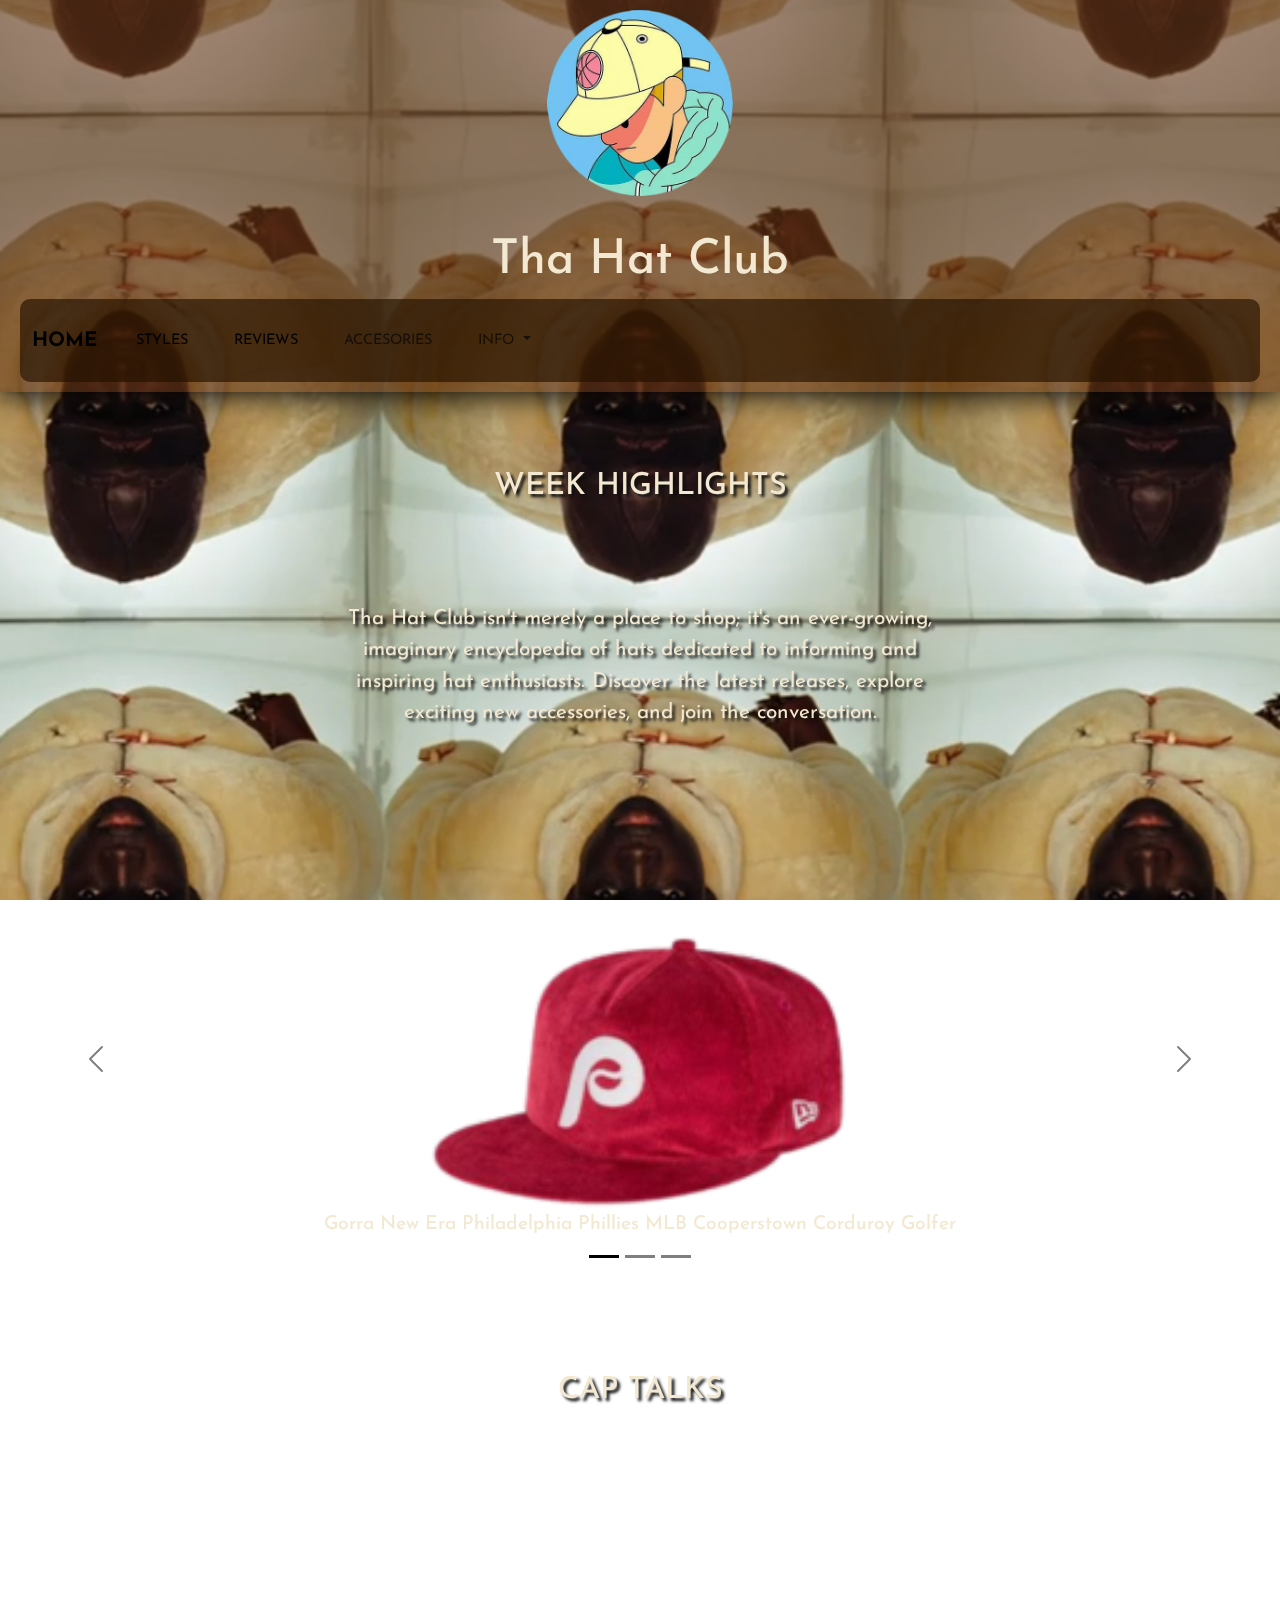
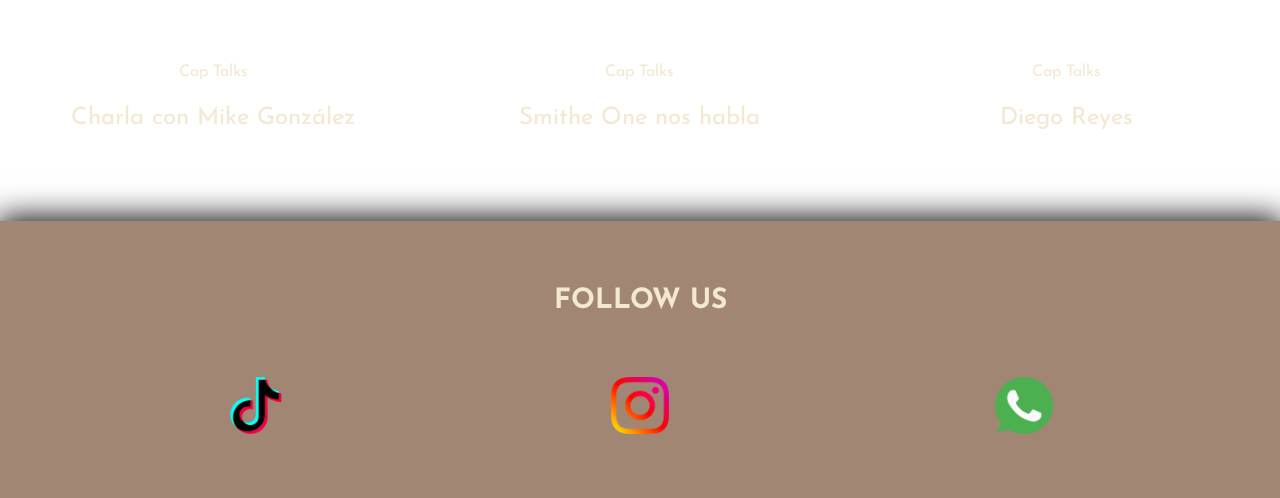
==== index.html @ b87c574d "img move" ====
<!DOCTYPE html>
<html lang="en">
<head>
    <meta charset="UTF-8">
    <meta name="viewport" content="width=device-width, initial-scale=1.0">
    <title>Tha hat club</title>
    <link rel="stylesheet" href="css/style.css">
    <link rel="icon" href="imagenes/2f1ce765-4bfa-4ab7-97d6-ae96f4b5c35e (1).png">
    <link rel="preconnect" href="https://fonts.googleapis.com">
    <link href="https://cdn.jsdelivr.net/npm/bootstrap@5.3.3/dist/css/bootstrap.min.css" rel="stylesheet" integrity="sha384-QWTKZyjpPEjISv5WaRU9OFeRpok6YctnYmDr5pNlyT2bRjXh0JMhjY6hW+ALEwIH" crossorigin="anonymous">
    <link rel="preconnect" href="https://fonts.googleapis.com">
    <link rel="preconnect" href="https://fonts.googleapis.com">
    <link rel="preconnect" href="https://fonts.gstatic.com" crossorigin>
    <link href="https://fonts.googleapis.com/css2?family=Josefin+Sans:ital,wght@0,100..700;1,100..700&family=Poppins:ital,wght@0,100;0,200;0,300;0,400;0,500;0,600;0,700;0,800;0,900;1,100;1,200;1,300;1,400;1,500;1,600;1,700;1,800;1,900&display=swap" rel="stylesheet">
    <style>
      .background-video {
            position: fixed;
            top: 0;
            left: 0;
            width: 100%;
            height: 100%;
            overflow: hidden;
            z-index: -1;
        }
        .background-video video {
            min-width: 100%;
            min-height: 100%;
            position: absolute;
            top: 50%;
            left: 50%;
            transform: translate(-50%, -50%);
            background-size: cover;
        }
    </style>
</head>
<body>
     <div class="background-video">
      <video autoplay loop muted>
          <source src="videos/video wall.mp4" type="video/mp4">
          <source src="videos/wall.webm" type="video/webm">
          <source src="videos/wall.ogv" type="video/ogv">
      </video>
    </div>
    <header class="index header">
        <div class="divhead">
            <a href="">
                <img class="logothc" src="imagenes/2f1ce765-4bfa-4ab7-97d6-ae96f4b5c35e (1).png" alt="tha hat club logo">
                </a>
        </div>
        <div class="divh1ind">
          <h1 class="h1index">Tha Hat Club</h1>
        </div>
        <div class="">
          <nav class="navbar navbar-expand-lg colnav">
            <div class="container-fluid">
              <a class="navbar-brand" href="index.html">Home</a>
              <button class="navbar-toggler" type="button" data-bs-toggle="collapse" data-bs-target="#navbarSupportedContent" aria-controls="navbarSupportedContent" aria-expanded="false" aria-label="Toggle navigation">
                <span class="navbar-toggler-icon"></span>
              </button>
              <div class="collapse navbar-collapse" id="navbarSupportedContent">
                <ul class="navbar-nav me-auto mb-2 mb-lg-0">
                  <li class="nav-item">
                    <a class="nav-link active" aria-current="page" href="pagina/iconicstyles.html">Styles</a>
                  </li>
                  <li class="nav-item">
                    <a class="nav-link active" aria-current="page" href="pagina/reviews.html">Reviews</a>
                  </li>
                  <li class="nav-item">
                    <a class="nav-link" href="pagina/accesories.html">accesories</a>
                  </li>
                  <li class="nav-item dropdown">
                    <a class="nav-link dropdown-toggle" href="#" role="button" data-bs-toggle="dropdown" aria-expanded="false">
                      info
                    </a>
                    <ul class="dropdown-menu">
                      <li><a class="dropdown-item" href="pagina/artgallery.html">Art Gallery</a></li>
                      <li><a class="dropdown-item" href="pagina/aboutus.html">About Us</a></li>
                      <li><hr class="dropdown-divider"></li>
                    </ul>
                  </li>
                </ul>
              </div>
            </div>
          </nav>
        </div>
    </header>
    <main class="mainindex">
        <section class="secindex">
            <h2 class="h2index">
                WEEK HIGHLIGHTS
            </h2>
            <p class="pindex1">
                Tha Hat Club isn't merely a place to shop; it's an ever-growing, imaginary encyclopedia of hats dedicated to informing and inspiring hat enthusiasts. Discover the latest releases, explore exciting new accessories, and join the conversation.
            </p>
        </section>
          <div id="carouselExampleDark" class="carousel carousel-dark slide">
            <div class="carousel-indicators">
              <button type="button" data-bs-target="#carouselExampleDark" data-bs-slide-to="0" class="active" aria-current="true" aria-label="Slide 1"></button>
              <button type="button" data-bs-target="#carouselExampleDark" data-bs-slide-to="1" aria-label="Slide 2"></button>
              <button type="button" data-bs-target="#carouselExampleDark" data-bs-slide-to="2" aria-label="Slide 3"></button>
            </div>
            <div class="carousel-inner">
              <div class="carousel-item active hatdiv" data-bs-interval="10000">
                <div class="carousel-caption d-none d-md-block">
                  <h5 class="h5hat">Gorra New Era Philadelphia Phillies MLB Cooperstown Corduroy Golfer</h5>
                  
                </div>
                <img class="hatindex" src="imagenes/1.png" class="d-block w-100" alt="Gorra New Era Philadelphia Phillies MLB Cooperstown Corduroy Golfer">
              </div>
              <div class="carousel-item hatdiv" data-bs-interval="2000">
                <div class="carousel-caption d-none d-md-block">
                  <h5 class="h5hat">New Era NY Yankees MLB Women's Teddy 9FORTY</h5>
                  
                </div>
                <img class="hatindex" src="imagenes/3.png" class="d-block w-100" alt="New Era NY Yankees MLB Women's Teddy 9FORTY">
              </div>
              <div class="carousel-item hatdiv">
                <div class="carousel-caption d-none d-md-block">
                  <h5 class="h5hat">New Era NY Yankees MLB Women's Teddy 9FORTY Pink</h5>
                  
                </div>
                <img class="hatindex" src="imagenes/2.png" class="d-block w-100" alt="New Era NY Yankees MLB Women's Teddy 9FORTY Pink">
              </div>
            </div>
            <div>
                <button class="carousel-control-prev" type="button" data-bs-target="#carouselExampleDark" data-bs-slide="prev">
                  <span class="carousel-control-prev-icon" aria-hidden="true"></span>
                  <span class="visually-hidden">Previous</span>
                </button>
                <button class="carousel-control-next" type="button" data-bs-target="#carouselExampleDark" data-bs-slide="next">
                  <span class="carousel-control-next-icon" aria-hidden="true"></span>
                  <span class="visually-hidden">Next</span>
                </button>
            </div>
          </div>
        <section class="secind2">
            <h4 class="h4ind">
                Cap Talks
            </h4>
            <div class="divtalk">
                <div class="ifin">
                  <div class="ifn1">
                    <iframe class="ifind" width="280" height="157,5" src="https://www.youtube.com/embed/mpDoCLTEzA8?si=pAaqIE6m1YWDpDOq" title="YouTube video player" frameborder="0" allow="accelerometer; autoplay; clipboard-write; encrypted-media; gyroscope; picture-in-picture; web-share" referrerpolicy="strict-origin-when-cross-origin" allowfullscreen></iframe>
                  </div>
                  <div class="divtalk1">
                      <p class="">Cap Talks</p> 
                      <p class="pindex2">Charla con Mike González</p>
                  </div>
                </div>
                <div class="ifin"> 
                  <div class="ifin1">
                    <iframe class="ifind" width="280" height="157,5" src="https://www.youtube.com/embed/HOJ1vy253EM?si=yUCuulqnDEcT2G0P" title="YouTube video player" frameborder="0" allow="accelerometer; autoplay; clipboard-write; encrypted-media; gyroscope; picture-in-picture; web-share" referrerpolicy="strict-origin-when-cross-origin" allowfullscreen></iframe>
                  </div>
                  <div class="divtalk1">
                      <p class="">Cap Talks</p>
                      <p class="pindex2">Smithe One nos habla</p>
                  </div>
                </div>
                <div class="ifin">
                  <div class="ifin1">
                    <iframe class="ifind" width="280" height="157,5" src="https://www.youtube.com/embed/PI5INvy_9S4?si=iv9OB2BaOyCV3T21" title="YouTube video player" frameborder="0" allow="accelerometer; autoplay; clipboard-write; encrypted-media; gyroscope; picture-in-picture; web-share" referrerpolicy="strict-origin-when-cross-origin" allowfullscreen></iframe>
                  </div>
                  <div class="divtalk1">
                      <p class="">Cap Talks</p>
                      <p class="pindex2">Diego Reyes</p>
                  </div>
                </div>
            </div>
        </section>
    </main>
    <footer class="indexfooter">
      <div>
        <h3 class="h3index">
            FOLLOW US
        </h3>
      </div>
      <div class="divfoot">
        <nav class="indexnav2">
         <a href="https://www.tiktok.com/@FELOOLAF"><img class="foota" src="../imagenes/tik-tok.png" alt="enlace tiktok"></a>
         <a href="https://www.instagram.com/FELOOLAF"><img class="foota" src="../imagenes/instagram.png" alt="enlace instagram"></a>
         <a href="https://wa.me/+541134951702"><img class="foota" src="../imagenes/whatsapp.png" alt="enlace whatsapp"></a>
        </nav>
      </div>
     </footer>
     <script src="https://cdn.jsdelivr.net/npm/bootstrap@5.3.3/dist/js/bootstrap.bundle.min.js" integrity="sha384-YvpcrYf0tY3lHB60NNkmXc5s9fDVZLESaAA55NDzOxhy9GkcIdslK1eN7N6jIeHz" crossorigin="anonymous"></script>
</body>
</html>
---- css/style.css ----
/* ----------------------------------INDEX----------------------------------------- */

*{
    margin: 0;
    padding: 0;
    box-sizing: border-box;
    font-family: "Josefin Sans", serif;
    color: rgb(243, 232, 209);;
}
body{
    background-color: white;
    font-size: 32px;
}
.logothc{
    width: 25%;
}
header{ 
    text-align: center;
    padding: 10px 20px;
    background-color: rgba(97, 50, 19, 0.589);
    display: flex;
    justify-content: center;
    flex-direction: column;
    width: 100%;
    box-shadow: 0px 0px 30px 3px rgb(0, 0, 0);
}
nav ul li{
    font-size: 1.8em;
    padding: 15px;
}
.colnav{
    background-color: rgba(37, 18, 0, 0.658);
    border-radius: 10px;
}
ul{
    display: flex;
    flex-direction: row;
    justify-content: center;
    font-size: 0.5em;
}
a{
    text-decoration: none;
    text-transform: uppercase;
    font-weight: bold;
}
.h1index{
    margin-top: 3%;
    font-size: 3em;
}
.mainindex{
    align-content: center;
    text-align: center;
}
.h2index{
    text-transform: uppercase;
    text-align: center;
    margin-top: 6%;
    font-size: 1.9em;
    justify-content: center;
    text-shadow: 3px 3px 3px rgb(15, 15, 15);
}
.pindex1{
    padding: 7%;
    font-size: 1.1em;
    text-shadow: 3px 3px 3px rgb(15, 15, 15);
    text-align: center;
}
.hatindex{
    width: 25%;
    max-width: 450px;
}
.h5hat{
    color: rgb(243, 232, 209);
    font-size: 1.2em;
}
.divtalk{
    display: grid;
    grid-template-columns: repeat(1, 1fr);
    justify-content: center;
    text-align: center;
}
.divtalk1{
    margin-bottom: 20%;
    margin-top: 5%;
}
.h4ind{
    text-transform: uppercase;
    text-align: center;
    margin-top: 12%;
    margin-bottom: 10%;
    font-size: 1.9em;
    justify-content: center;
    text-shadow: 3px 3px 3px rgb(15, 15, 15);
}
.pindex2{
    white-space: pre-wrap;
    text-align: center;
    font-size: 1.5em;
}
footer{
    background-color: rgba(97, 50, 19, 0.589);
    text-align: center;
    font-size: 1.9em;
    padding: 5%;
    box-shadow: 0px 0px 30px 3px rgb(0, 0, 0);
}
.h3index{
    margin-bottom: 5%;
    font-weight: bold;
}
.indexnav2{
    display: grid;
    grid-template-columns: repeat(3, 1fr);
    justify-content: center;
}
.foota{
    width: 15%;
    max-width: 75px;
    min-width: 50px;
}

/* ------------------------------------------REVIEWS---------------------------------------------------- */

.h2rev{
    text-transform: uppercase;
    text-align: center;
    margin-top: 6%;
    font-size: 1.9em;
    justify-content: center;
    text-shadow: 3px 3px 3px rgb(15, 15, 15);
}
.pinrev1{
    padding: 7%;
    font-size: 1.1em;
    text-shadow: 3px 3px 3px rgb(15, 15, 15);
    text-align: center;
}



/* HASTA ACA LLEGUE AYER ESTAS LIMPIANDDO EL CODIGO Y HACIENDO QUE TODO ESTE MAS PROLIJO UWU, VAS MUY BIEN O AL MENOS ESO CREES ASI QUE SEGUI ASI :) */



.secrev{
    display: flex;
    justify-content: center;
    align-content: center;
}
.div3rev{
    display: grid;
    grid-template-columns: repeat(1, 1fr);
    justify-items: center;
    gap: 50px;
    margin-bottom: 100px;
    width: 100%;
}
.divrev{
    text-align: center;
    width: 100%;  
}
.boxvid{
    text-align: center;
    border-radius: 40px;
    box-shadow: 0px 0px 30px 3px rgb(0, 0, 0);
    background-color: rgba(37, 18, 0, 0.658);
    margin: 15%;
    font-weight: bold;
}
.prev{
    color: rgb(243, 232, 209);
    padding: 15px;
}
.ifrev{
    width: 80%;
}



/* ------------------------------------------ACCESORIES------------------------------------------------- */



.h2acc{
    text-transform: uppercase;
    text-align: center;
    margin-top: 10%;
    font-size: 1.9em;
    justify-content: center;
    text-shadow: 3px 3px 3px rgb(15, 15, 15);
}
.pacc1{
    padding: 7%;
    font-size: 1.1em;
    text-shadow: 3px 3px 3px rgb(15, 15, 15);
    text-align: center;
}
.divacc1{
    display: grid;
    grid-template-columns: repeat(1, 1fr);
    justify-content: center;
    align-content: center;
}
.cardbody{
    text-align: center;
    background-image: linear-gradient(to top, #834a16a9, #420c0c00);
}
.accimg{
    height: auto;
    padding: 15%;
}
.pacc{
    font-size: 0.9em;
    text-transform: uppercase;
    font-weight: bold;
    color: #201109;
}
 .ctxt{
    padding: 20px;
    color: #4e2816;
}
.colbox{
    background-color: transparent;
    padding: 6%;
}

/* -----------------------------------------ART GALLERY------------------------------------------------- */

.h2art{
    text-transform: uppercase;
    text-align: center;
    margin-top: 10%;
    font-size: 1.9em;
    justify-content: center;
    text-shadow: 3px 3px 3px rgb(15, 15, 15);
}
.part{
    padding: 7%;
    font-size: 1.1em;
    text-shadow: 3px 3px 3px rgb(15, 15, 15);
    text-align: center;
}
.artcontainer{
    display: grid;
    grid-template-columns: repeat(1, 1fr);
    justify-content: center;
    justify-items: center;
    gap: 35px;
    margin: 15%;
}
.artimg{
    width: 75%;
    height: auto;
    box-shadow: 0px 0px 30px 3px rgb(0, 0, 0);
    border-radius: 10px;
    align-items: center;
    margin: auto;
}
.divart{
    display: flex;
    justify-content: center;
    justify-items: center;
    margin: auto;
    flex-direction: column;
    text-align: center;
}
.partgall{
    margin-top: 30px;
    text-transform: uppercase;
}

/* -----------------------------------------ABOUT US---------------------------------------------------- */

.h2ab{
    text-transform: uppercase;
    text-align: center;
    margin-top: 10%;
    font-size: 1.9em;
    justify-content: center;
    text-shadow: 3px 3px 3px rgb(15, 15, 15);
}
.pab{
    padding: 7%;
    font-size: 1.1em;
    text-shadow: 3px 3px 3px rgb(15, 15, 15);
    text-align: center;
}
.pab3{
    text-align: center;
    padding: 100px;
    font-size: 1.2em;
    text-transform: uppercase;
}
.divab4{
    display: flex;
    justify-content: center;
    align-content: center;
    text-align: center;
    padding: 8%;
    iframe{
        margin-bottom: 10%;
        box-shadow: 0px 0px 30px 3px rgb(0, 0, 0);
    }
}

/* -----------------------------------iconic styles---------------------------------- */

.mainic{
    display: flex;
    justify-content: center;
}
.pic1{
    padding: 7%;
    font-size: 1.1em;
    text-shadow: 3px 3px 3px rgb(15, 15, 15);
    text-align: center;
}
.secic2{
    display: grid;
    justify-content: center;
    align-content: center;
    grid-template-columns: repeat(1, 1fr);
    gap: 40px;
    margin: 5%;
}
.h2ic{
    text-transform: uppercase;
    text-align: center;
    margin-top: 10%;
    font-size: 1.9em;
    justify-content: center;
    text-shadow: 3px 3px 3px rgb(15, 15, 15);
}
.imgic{
    width: 25%;
    border-radius: 15px;
    padding: 5px;
    margin-top: 5%;
}
.divic{
    text-align: center;
}
.divic1{
    text-align: center;
    padding: 100px;
}
.hatic{
    text-align: center;
    background-color: rgba(37, 18, 0, 0.658);
    border-radius: 20px;
    box-shadow: 0px 0px 30px 3px rgb(0, 0, 0);
    color: rgb(243, 232, 209);
    p{
       margin-top: 3%;
       font-size: 1em;
       padding: 3%;
    }

}

/*-------------------------------------------------MEDIA QUERYS-----------------------------------------------------  */

@media (min-width: 930px){
    .div3rev{
        grid-template-columns: repeat(2, 1fr);
    }
    .ifrev{
        width: 80%;
    }
    .hatic{
        p{
           font-size: 1.2em;
        }
    }
    .divtalk{
        grid-template-columns: repeat(3, 1fr);
    }
    .logothc{
        width: 15%;
    }
}
@media (min-width: 800px){
    .secic2{
        grid-template-columns: repeat(2, 1fr);
        gap: 50px;
        padding: 5%;
    }
    .divacc1{
        grid-template-columns: repeat(4, 1fr);      
        gap: 100px;
        margin: 150px;
    }
    .h4ind{
        margin-top: 7%;
        margin-bottom: 5%;
    }
}
@media (min-width: 600px){
    .pinrev1{
        font-size: 1.3em;
        text-shadow: 3px 3px 3px rgb(15, 15, 15);
        margin-left: 20%;
        margin-right: 20%;
    }
    .pindex1{
        font-size: 1.3em;
        text-shadow: 3px 3px 3px rgb(15, 15, 15);
        margin-left: 20%;
        margin-right: 20%;
    }
    .pacc1{
        font-size: 1.3em;
        text-shadow: 3px 3px 3px rgb(15, 15, 15);
        margin-left: 20%;
        margin-right: 20%;
    }
    .part{
        font-size: 1.3em;
        text-shadow: 3px 3px 3px rgb(15, 15, 15);
        margin-left: 20%;
        margin-right: 20%;
    }
    .pab{
        font-size: 1.3em;
        text-shadow: 3px 3px 3px rgb(15, 15, 15);
        margin-left: 20%;
        margin-right: 20%;
    }
    .pic1{
        font-size: 1.3em;
        text-shadow: 3px 3px 3px rgb(15, 15, 15);
        margin-left: 20%;
        margin-right: 20%;
    }
    .hatindex{
        width: 45%;
    }
}
@media (min-width: 300px){
    .hatindex{
        width: 55%;
    }
}
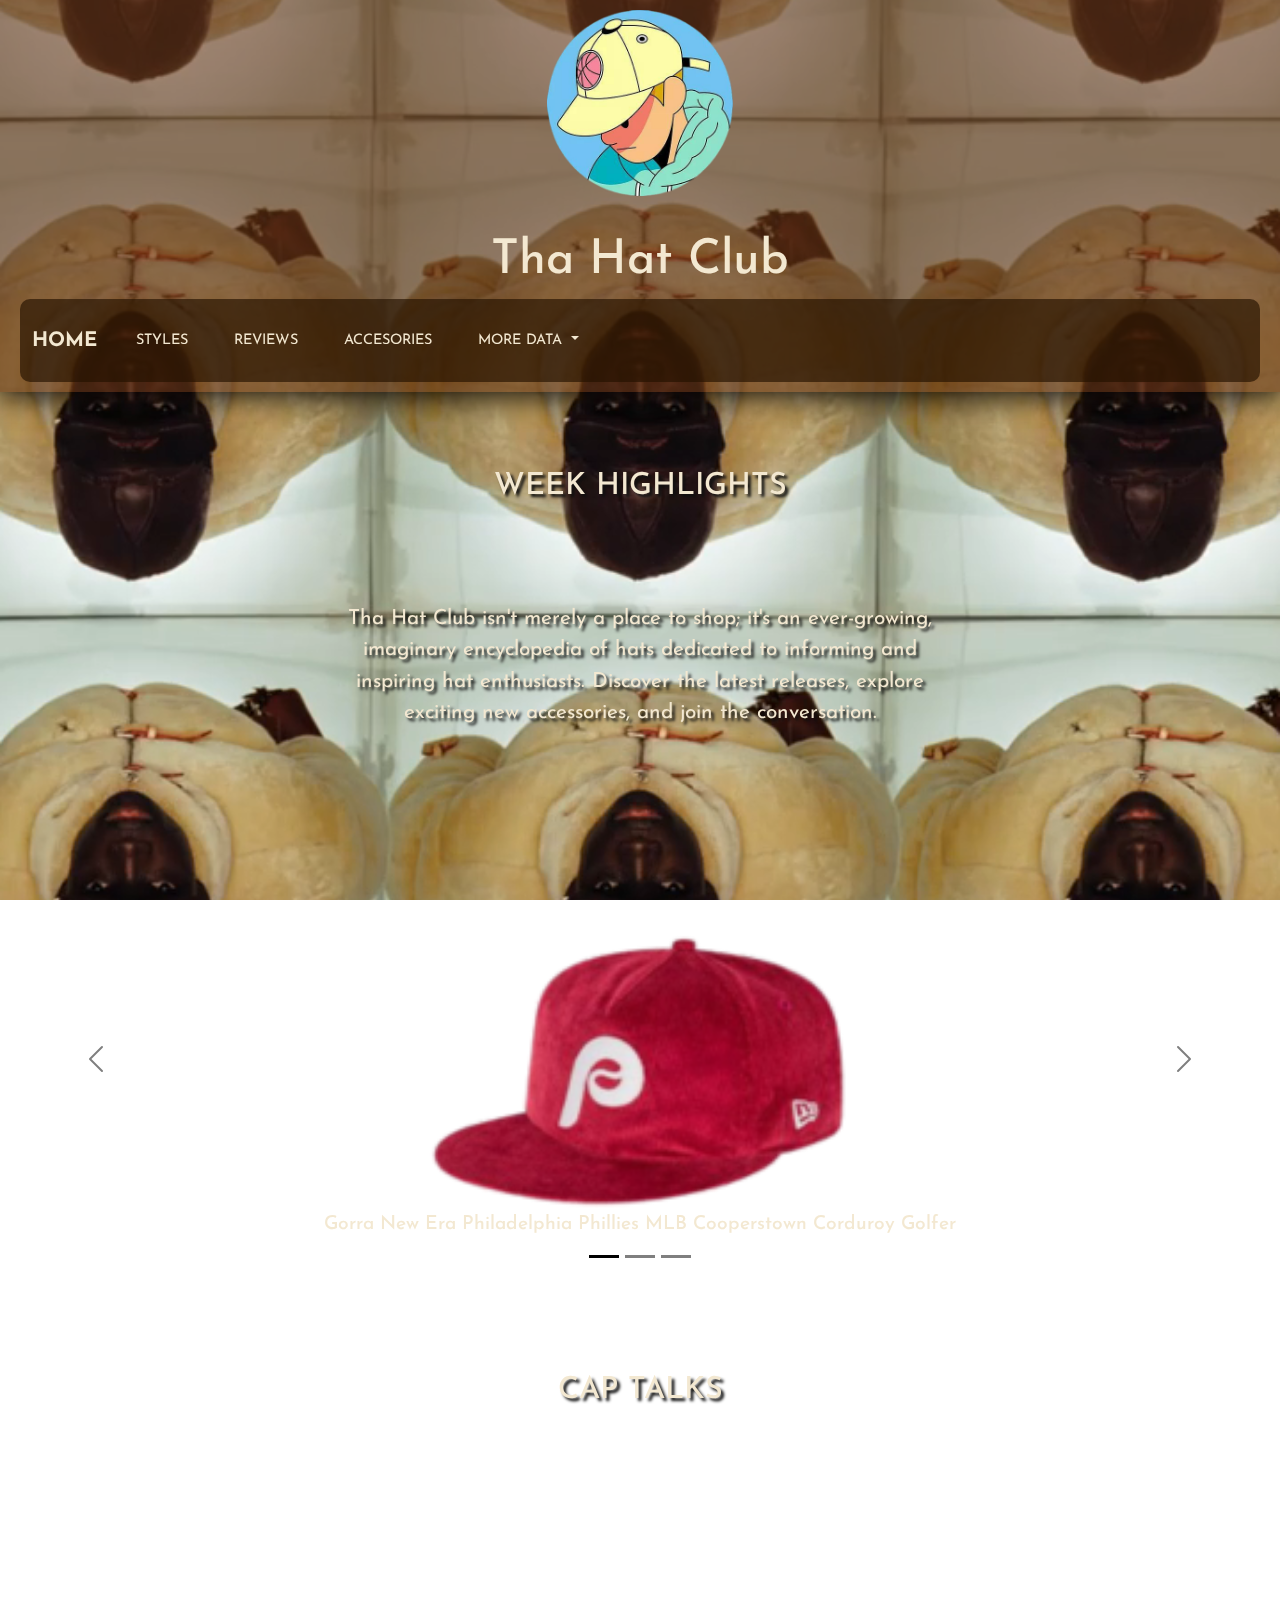
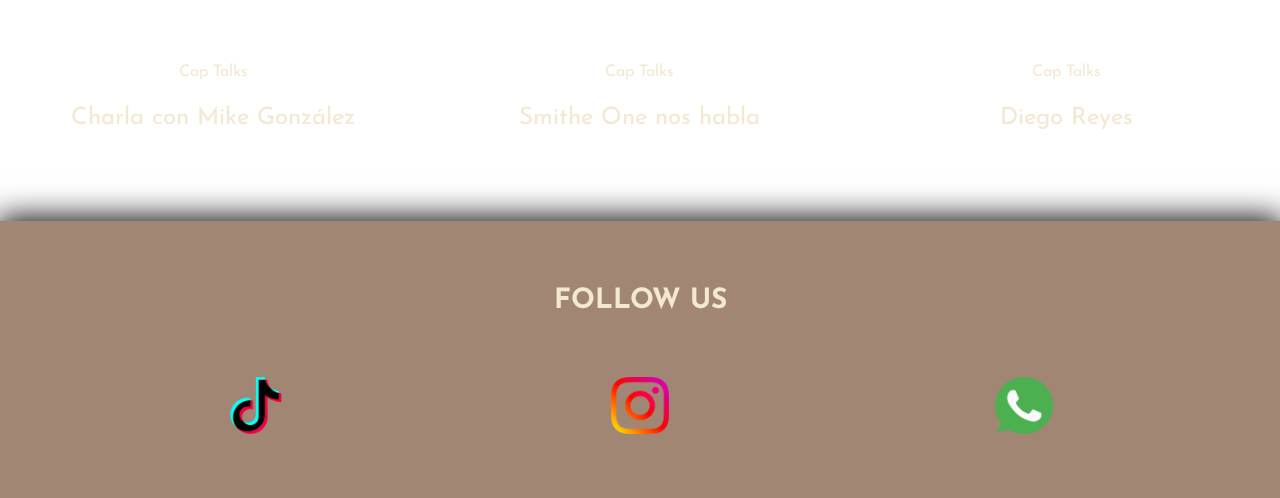
==== commit ea401015: "codigo limpio" ====
--- a/index.html
+++ b/index.html
@@ -52,29 +52,29 @@
         </div>
         <div class="">
           <nav class="navbar navbar-expand-lg colnav">
-            <div class="container-fluid">
-              <a class="navbar-brand" href="index.html">Home</a>
+            <div class="container-fluid colletr">
+              <a class="navbar-brand" style="color: rgb(243, 232, 209);" href="../index.html">Home</a>
               <button class="navbar-toggler" type="button" data-bs-toggle="collapse" data-bs-target="#navbarSupportedContent" aria-controls="navbarSupportedContent" aria-expanded="false" aria-label="Toggle navigation">
                 <span class="navbar-toggler-icon"></span>
               </button>
               <div class="collapse navbar-collapse" id="navbarSupportedContent">
                 <ul class="navbar-nav me-auto mb-2 mb-lg-0">
                   <li class="nav-item">
-                    <a class="nav-link active" aria-current="page" href="pagina/iconicstyles.html">Styles</a>
+                    <a class="nav-link active" style="color: rgb(243, 232, 209);" aria-current="page" href="pagina/iconicstyles.html">Styles</a>
                   </li>
                   <li class="nav-item">
-                    <a class="nav-link active" aria-current="page" href="pagina/reviews.html">Reviews</a>
+                    <a class="nav-link active" style="color: rgb(243, 232, 209);" aria-current="page" href="pagina/reviews.html">Reviews</a>
                   </li>
                   <li class="nav-item">
-                    <a class="nav-link" href="pagina/accesories.html">accesories</a>
+                    <a class="nav-link" style="color: rgb(243, 232, 209);" href="pagina/accesories.html">accesories</a>
                   </li>
                   <li class="nav-item dropdown">
-                    <a class="nav-link dropdown-toggle" href="#" role="button" data-bs-toggle="dropdown" aria-expanded="false">
-                      info
+                    <a class="nav-link dropdown-toggle" style="color: rgb(243, 232, 209);" href="#" role="button" data-bs-toggle="dropdown" aria-expanded="false">
+                      more data
                     </a>
-                    <ul class="dropdown-menu">
-                      <li><a class="dropdown-item" href="pagina/artgallery.html">Art Gallery</a></li>
-                      <li><a class="dropdown-item" href="pagina/aboutus.html">About Us</a></li>
+                    <ul class="dropdown-menu" style="background-color: rgba(194, 171, 68, 0.582);">
+                      <li><a class="dropdown-item" style="color: rgb(243, 232, 209);" href="pagina/artgallery.html">Art Gallery</a></li>
+                      <li><a class="dropdown-item" style="color: rgb(243, 232, 209);" href="pagina/aboutus.html">About Us</a></li>
                       <li><hr class="dropdown-divider"></li>
                     </ul>
                   </li>
@@ -176,9 +176,9 @@
       </div>
       <div class="divfoot">
         <nav class="indexnav2">
-         <a href="https://www.tiktok.com/@FELOOLAF"><img class="foota" src="../imagenes/tik-tok.png" alt="enlace tiktok"></a>
-         <a href="https://www.instagram.com/FELOOLAF"><img class="foota" src="../imagenes/instagram.png" alt="enlace instagram"></a>
-         <a href="https://wa.me/+541134951702"><img class="foota" src="../imagenes/whatsapp.png" alt="enlace whatsapp"></a>
+         <a href="https://www.tiktok.com/@FELOOLAF"><img class="foota" src="imagenes/tik-tok.png" alt="enlace tiktok"></a>
+         <a href="https://www.instagram.com/FELOOLAF"><img class="foota" src="imagenes/instagram.png" alt="enlace instagram"></a>
+         <a href="https://wa.me/+541134951702"><img class="foota" src="imagenes/whatsapp.png" alt="enlace whatsapp"></a>
         </nav>
       </div>
      </footer>
--- a/css/style.css
+++ b/css/style.css
@@ -119,6 +119,51 @@
     min-width: 50px;
 }
 
+/* -----------------------------------iconic styles---------------------------------- */
+
+.h2ic{
+    text-transform: uppercase;
+    text-align: center;
+    margin-top: 10%;
+    font-size: 1.9em;
+    justify-content: center;
+    text-shadow: 3px 3px 3px rgb(15, 15, 15);
+}
+.pic1{
+    padding: 7%;
+    font-size: 1.1em;
+    text-shadow: 3px 3px 3px rgb(15, 15, 15);
+    text-align: center;
+}
+.secic2{
+    display: grid;
+    justify-content: center;
+    align-content: center;
+    grid-template-columns: repeat(1, 1fr);
+    gap: 40px;
+    margin: 5%;
+}
+.imgic{
+    width: 25%;
+    border-radius: 15px;
+    padding: 5px;
+    margin-top: 5%;
+}
+.hatic{
+    text-align: center;
+    background-color: rgba(37, 18, 0, 0.658);
+    border-radius: 20px;
+    box-shadow: 0px 0px 30px 3px rgb(0, 0, 0);
+    color: rgb(243, 232, 209);
+    
+    p{
+       margin-top: 3%;
+       font-size: 1em;
+       padding: 3%;
+    }
+
+}
+
 /* ------------------------------------------REVIEWS---------------------------------------------------- */
 
 .h2rev{
@@ -135,12 +180,6 @@
     text-shadow: 3px 3px 3px rgb(15, 15, 15);
     text-align: center;
 }
-
-
-
-/* HASTA ACA LLEGUE AYER ESTAS LIMPIANDDO EL CODIGO Y HACIENDO QUE TODO ESTE MAS PROLIJO UWU, VAS MUY BIEN O AL MENOS ESO CREES ASI QUE SEGUI ASI :) */
-
-
 
 .secrev{
     display: flex;
@@ -175,11 +214,7 @@
     width: 80%;
 }
 
-
-
 /* ------------------------------------------ACCESORIES------------------------------------------------- */
-
-
 
 .h2acc{
     text-transform: uppercase;
@@ -204,6 +239,9 @@
 .cardbody{
     text-align: center;
     background-image: linear-gradient(to top, #834a16a9, #420c0c00);
+}
+.colbox{
+    padding: 6%;
 }
 .accimg{
     height: auto;
@@ -219,10 +257,6 @@
     padding: 20px;
     color: #4e2816;
 }
-.colbox{
-    background-color: transparent;
-    padding: 6%;
-}
 
 /* -----------------------------------------ART GALLERY------------------------------------------------- */
 
@@ -249,8 +283,7 @@
     margin: 15%;
 }
 .artimg{
-    width: 75%;
-    height: auto;
+    width: 75%; 
     box-shadow: 0px 0px 30px 3px rgb(0, 0, 0);
     border-radius: 10px;
     align-items: center;
@@ -265,7 +298,7 @@
     text-align: center;
 }
 .partgall{
-    margin-top: 30px;
+    margin-top: 4%;
     text-transform: uppercase;
 }
 
@@ -280,82 +313,31 @@
     text-shadow: 3px 3px 3px rgb(15, 15, 15);
 }
 .pab{
-    padding: 7%;
-    font-size: 1.1em;
-    text-shadow: 3px 3px 3px rgb(15, 15, 15);
-    text-align: center;
+    padding: 4%;
+    font-size: 1.1em;
+    text-shadow: 3px 3px 3px rgb(15, 15, 15);
+    text-align: center;
+    margin-left: 5%;
+    margin-right: 5%;
 }
 .pab3{
     text-align: center;
     padding: 100px;
     font-size: 1.2em;
     text-transform: uppercase;
+    margin-left: 5%;
+    margin-right: 5%;
 }
 .divab4{
     display: flex;
     justify-content: center;
     align-content: center;
     text-align: center;
-    padding: 8%;
+    padding: 5%;
     iframe{
         margin-bottom: 10%;
         box-shadow: 0px 0px 30px 3px rgb(0, 0, 0);
     }
-}
-
-/* -----------------------------------iconic styles---------------------------------- */
-
-.mainic{
-    display: flex;
-    justify-content: center;
-}
-.pic1{
-    padding: 7%;
-    font-size: 1.1em;
-    text-shadow: 3px 3px 3px rgb(15, 15, 15);
-    text-align: center;
-}
-.secic2{
-    display: grid;
-    justify-content: center;
-    align-content: center;
-    grid-template-columns: repeat(1, 1fr);
-    gap: 40px;
-    margin: 5%;
-}
-.h2ic{
-    text-transform: uppercase;
-    text-align: center;
-    margin-top: 10%;
-    font-size: 1.9em;
-    justify-content: center;
-    text-shadow: 3px 3px 3px rgb(15, 15, 15);
-}
-.imgic{
-    width: 25%;
-    border-radius: 15px;
-    padding: 5px;
-    margin-top: 5%;
-}
-.divic{
-    text-align: center;
-}
-.divic1{
-    text-align: center;
-    padding: 100px;
-}
-.hatic{
-    text-align: center;
-    background-color: rgba(37, 18, 0, 0.658);
-    border-radius: 20px;
-    box-shadow: 0px 0px 30px 3px rgb(0, 0, 0);
-    color: rgb(243, 232, 209);
-    p{
-       margin-top: 3%;
-       font-size: 1em;
-       padding: 3%;
-    }
-
 }
 
 /*-------------------------------------------------MEDIA QUERYS-----------------------------------------------------  */
@@ -378,8 +360,12 @@
     .logothc{
         width: 15%;
     }
+    .artcontainer{
+        grid-template-columns: repeat(2, 1fr);  
+    }
 }
 @media (min-width: 800px){
+    
     .secic2{
         grid-template-columns: repeat(2, 1fr);
         gap: 50px;
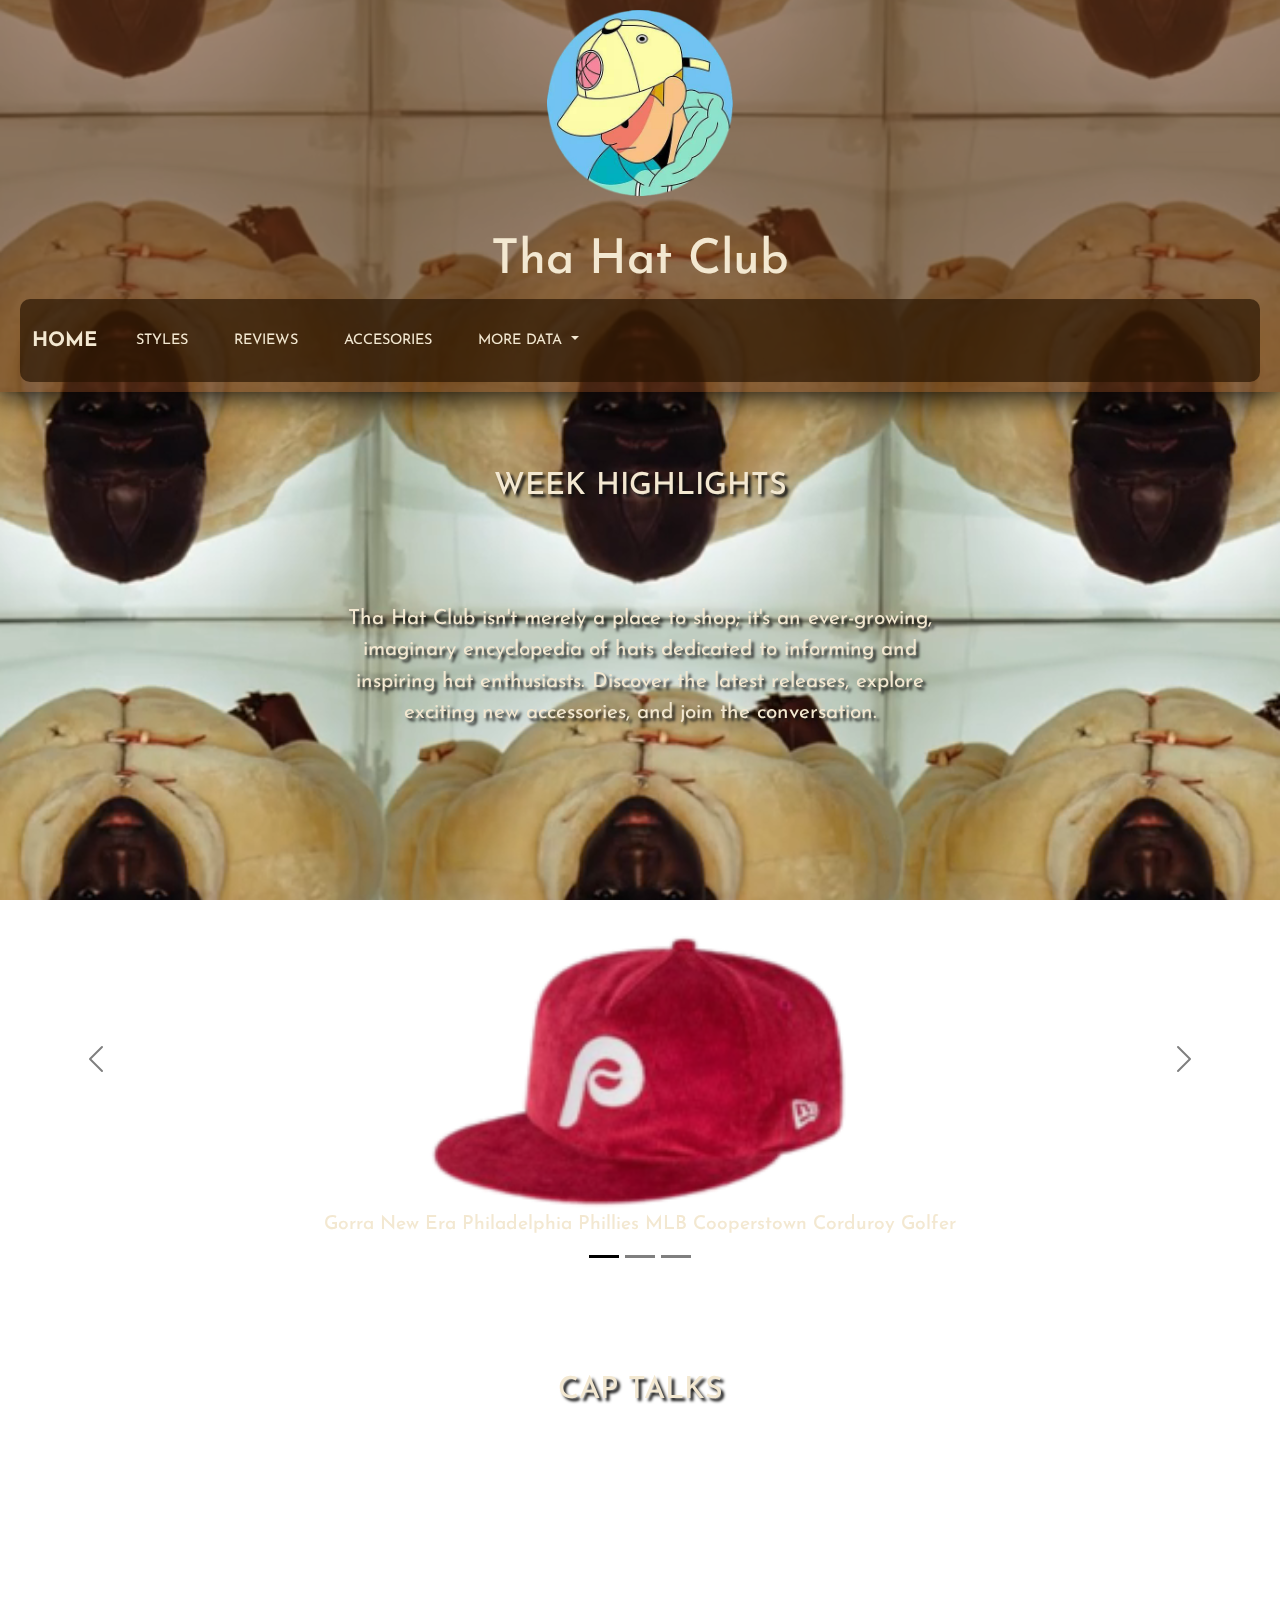
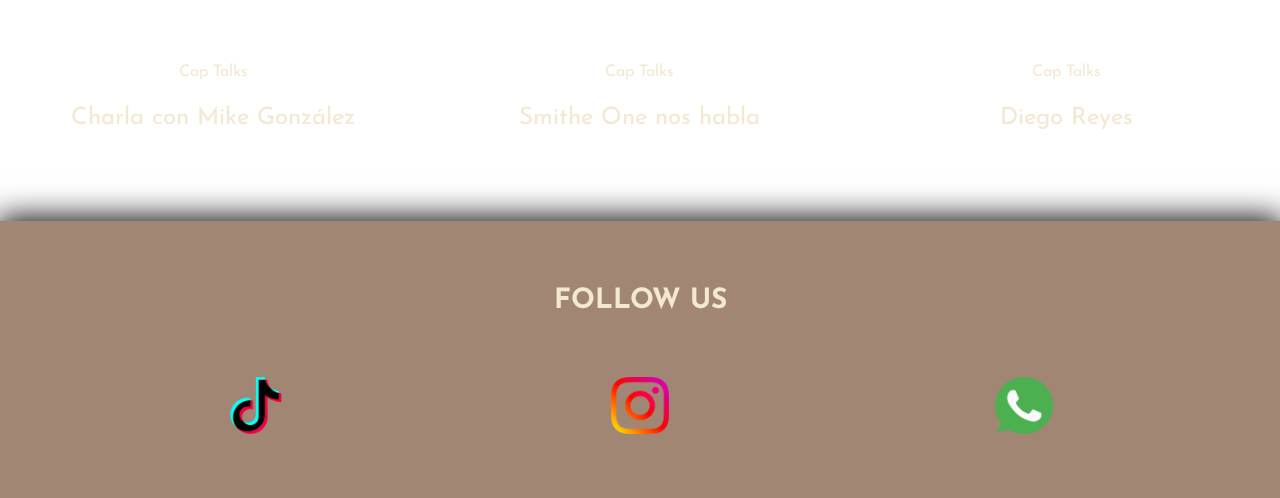
==== commit 3fd6a332: "clean code html css" ====
--- a/index.html
+++ b/index.html
@@ -41,18 +41,16 @@
           <source src="videos/wall.ogv" type="video/ogv">
       </video>
     </div>
-    <header class="index header">
-        <div class="divhead">
-            <a href="">
+    <header>
+        <div>
                 <img class="logothc" src="imagenes/2f1ce765-4bfa-4ab7-97d6-ae96f4b5c35e (1).png" alt="tha hat club logo">
-                </a>
         </div>
-        <div class="divh1ind">
+        <div>
           <h1 class="h1index">Tha Hat Club</h1>
         </div>
-        <div class="">
+        <div>
           <nav class="navbar navbar-expand-lg colnav">
-            <div class="container-fluid colletr">
+            <div class="container-fluid">
               <a class="navbar-brand" style="color: rgb(243, 232, 209);" href="../index.html">Home</a>
               <button class="navbar-toggler" type="button" data-bs-toggle="collapse" data-bs-target="#navbarSupportedContent" aria-controls="navbarSupportedContent" aria-expanded="false" aria-label="Toggle navigation">
                 <span class="navbar-toggler-icon"></span>
@@ -85,7 +83,7 @@
         </div>
     </header>
     <main class="mainindex">
-        <section class="secindex">
+        <section>
             <h2 class="h2index">
                 WEEK HIGHLIGHTS
             </h2>
@@ -133,32 +131,32 @@
                 </button>
             </div>
           </div>
-        <section class="secind2">
+        <section>
             <h4 class="h4ind">
                 Cap Talks
             </h4>
             <div class="divtalk">
-                <div class="ifin">
-                  <div class="ifn1">
-                    <iframe class="ifind" width="280" height="157,5" src="https://www.youtube.com/embed/mpDoCLTEzA8?si=pAaqIE6m1YWDpDOq" title="YouTube video player" frameborder="0" allow="accelerometer; autoplay; clipboard-write; encrypted-media; gyroscope; picture-in-picture; web-share" referrerpolicy="strict-origin-when-cross-origin" allowfullscreen></iframe>
+                <div>
+                  <div>
+                    <iframe width="280" height="157,5" src="https://www.youtube.com/embed/mpDoCLTEzA8?si=pAaqIE6m1YWDpDOq" title="YouTube video player" frameborder="0" allow="accelerometer; autoplay; clipboard-write; encrypted-media; gyroscope; picture-in-picture; web-share" referrerpolicy="strict-origin-when-cross-origin" allowfullscreen></iframe>
                   </div>
                   <div class="divtalk1">
                       <p class="">Cap Talks</p> 
                       <p class="pindex2">Charla con Mike González</p>
                   </div>
                 </div>
-                <div class="ifin"> 
-                  <div class="ifin1">
-                    <iframe class="ifind" width="280" height="157,5" src="https://www.youtube.com/embed/HOJ1vy253EM?si=yUCuulqnDEcT2G0P" title="YouTube video player" frameborder="0" allow="accelerometer; autoplay; clipboard-write; encrypted-media; gyroscope; picture-in-picture; web-share" referrerpolicy="strict-origin-when-cross-origin" allowfullscreen></iframe>
+                <div> 
+                  <div>
+                    <iframe width="280" height="157,5" src="https://www.youtube.com/embed/HOJ1vy253EM?si=yUCuulqnDEcT2G0P" title="YouTube video player" frameborder="0" allow="accelerometer; autoplay; clipboard-write; encrypted-media; gyroscope; picture-in-picture; web-share" referrerpolicy="strict-origin-when-cross-origin" allowfullscreen></iframe>
                   </div>
                   <div class="divtalk1">
                       <p class="">Cap Talks</p>
                       <p class="pindex2">Smithe One nos habla</p>
                   </div>
                 </div>
-                <div class="ifin">
-                  <div class="ifin1">
-                    <iframe class="ifind" width="280" height="157,5" src="https://www.youtube.com/embed/PI5INvy_9S4?si=iv9OB2BaOyCV3T21" title="YouTube video player" frameborder="0" allow="accelerometer; autoplay; clipboard-write; encrypted-media; gyroscope; picture-in-picture; web-share" referrerpolicy="strict-origin-when-cross-origin" allowfullscreen></iframe>
+                <div>
+                  <div>
+                    <iframe width="280" height="157,5" src="https://www.youtube.com/embed/PI5INvy_9S4?si=iv9OB2BaOyCV3T21" title="YouTube video player" frameborder="0" allow="accelerometer; autoplay; clipboard-write; encrypted-media; gyroscope; picture-in-picture; web-share" referrerpolicy="strict-origin-when-cross-origin" allowfullscreen></iframe>
                   </div>
                   <div class="divtalk1">
                       <p class="">Cap Talks</p>
@@ -168,13 +166,13 @@
             </div>
         </section>
     </main>
-    <footer class="indexfooter">
+    <footer>
       <div>
         <h3 class="h3index">
             FOLLOW US
         </h3>
       </div>
-      <div class="divfoot">
+      <div>
         <nav class="indexnav2">
          <a href="https://www.tiktok.com/@FELOOLAF"><img class="foota" src="imagenes/tik-tok.png" alt="enlace tiktok"></a>
          <a href="https://www.instagram.com/FELOOLAF"><img class="foota" src="imagenes/instagram.png" alt="enlace instagram"></a>
--- a/css/style.css
+++ b/css/style.css
@@ -155,7 +155,6 @@
     border-radius: 20px;
     box-shadow: 0px 0px 30px 3px rgb(0, 0, 0);
     color: rgb(243, 232, 209);
-    
     p{
        margin-top: 3%;
        font-size: 1em;
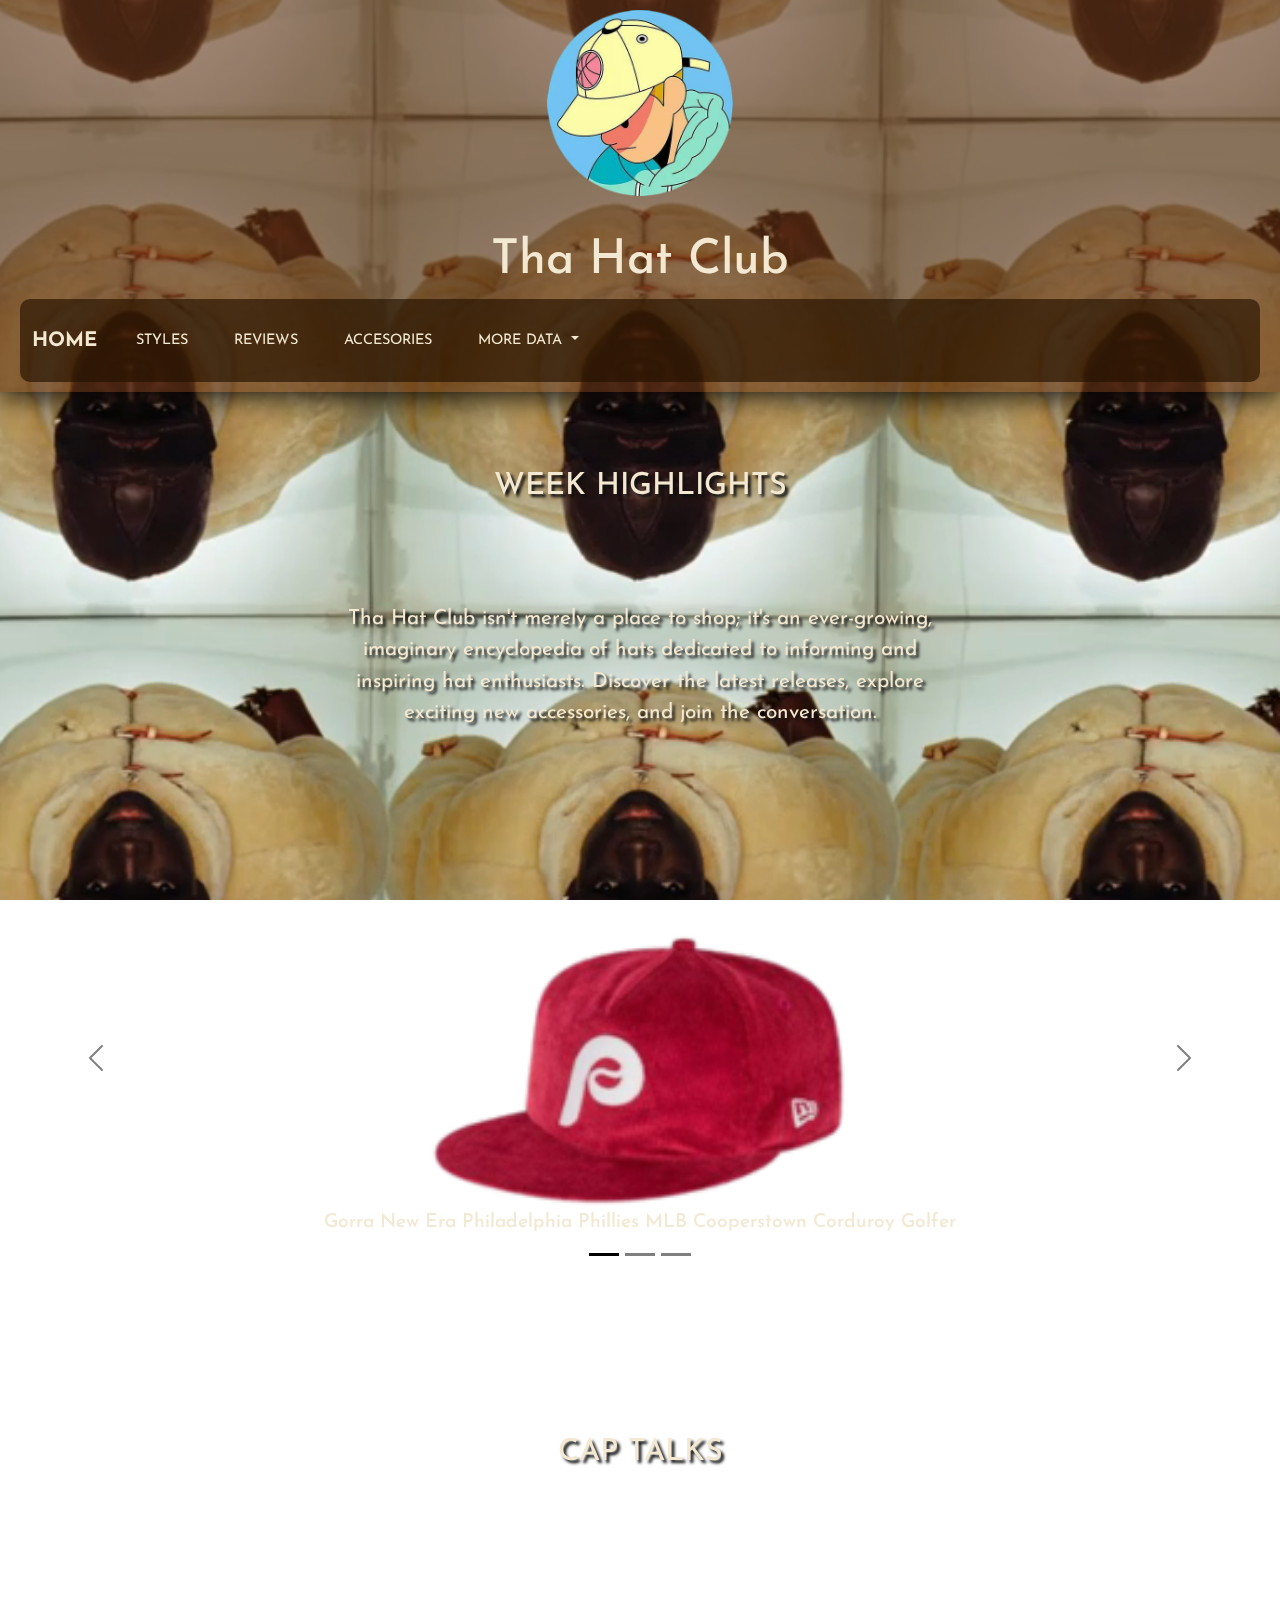
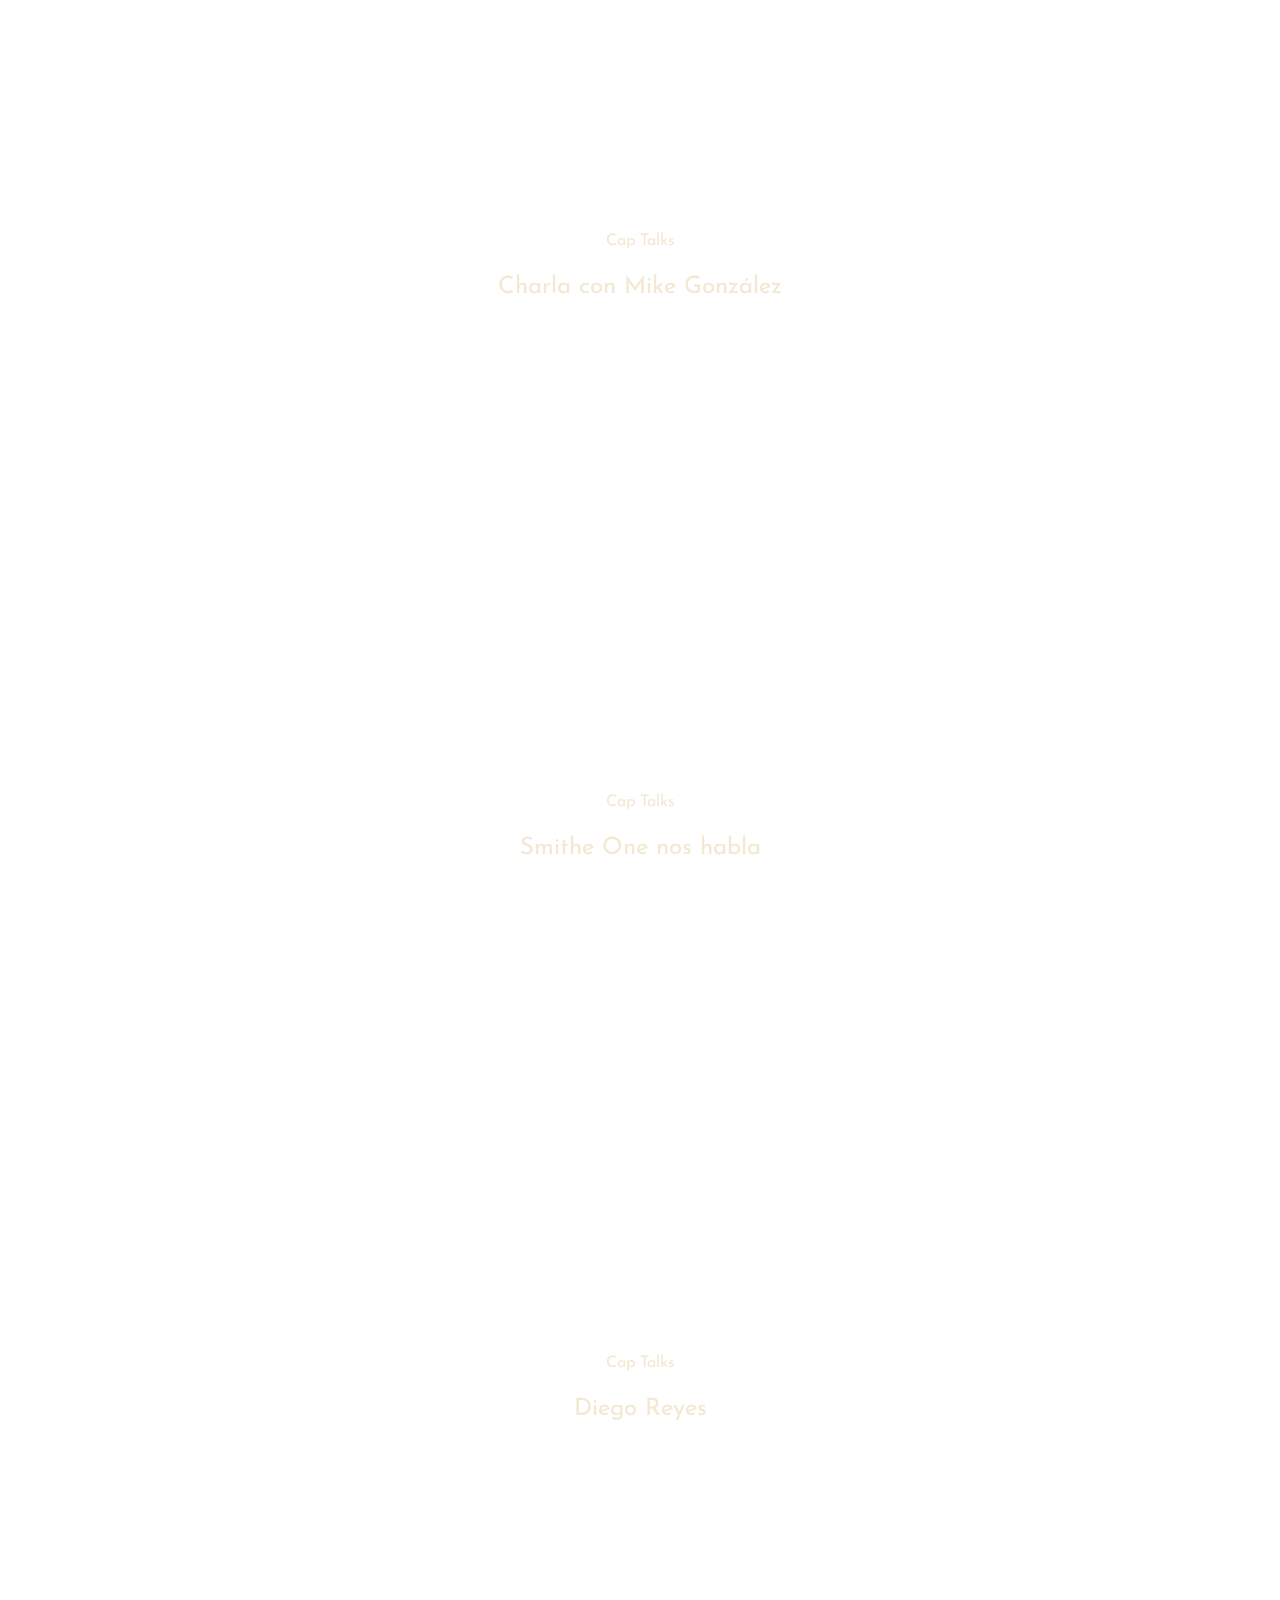
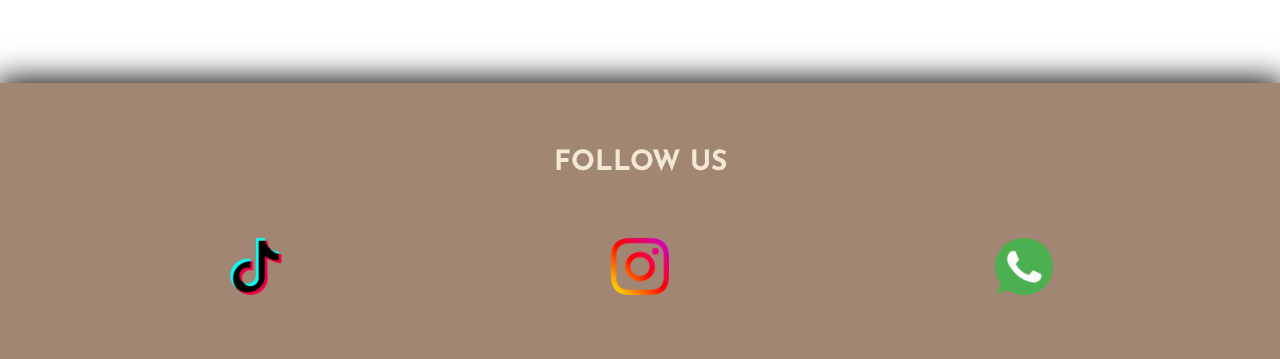
==== commit db089cdb: "sass version with animations" ====
--- a/index.html
+++ b/index.html
@@ -4,7 +4,7 @@
     <meta charset="UTF-8">
     <meta name="viewport" content="width=device-width, initial-scale=1.0">
     <title>Tha hat club</title>
-    <link rel="stylesheet" href="css/style.css">
+    <link rel="stylesheet" href="styles/style.css">
     <link rel="icon" href="imagenes/2f1ce765-4bfa-4ab7-97d6-ae96f4b5c35e (1).png">
     <link rel="preconnect" href="https://fonts.googleapis.com">
     <link href="https://cdn.jsdelivr.net/npm/bootstrap@5.3.3/dist/css/bootstrap.min.css" rel="stylesheet" integrity="sha384-QWTKZyjpPEjISv5WaRU9OFeRpok6YctnYmDr5pNlyT2bRjXh0JMhjY6hW+ALEwIH" crossorigin="anonymous">
@@ -12,6 +12,7 @@
     <link rel="preconnect" href="https://fonts.googleapis.com">
     <link rel="preconnect" href="https://fonts.gstatic.com" crossorigin>
     <link href="https://fonts.googleapis.com/css2?family=Josefin+Sans:ital,wght@0,100..700;1,100..700&family=Poppins:ital,wght@0,100;0,200;0,300;0,400;0,500;0,600;0,700;0,800;0,900;1,100;1,200;1,300;1,400;1,500;1,600;1,700;1,800;1,900&display=swap" rel="stylesheet">
+    <link rel="stylesheet" href="https://cdn.jsdelivr.net/npm/bootstrap-icons@1.11.3/font/bootstrap-icons.min.css">
     <style>
       .background-video {
             position: fixed;
@@ -46,7 +47,7 @@
                 <img class="logothc" src="imagenes/2f1ce765-4bfa-4ab7-97d6-ae96f4b5c35e (1).png" alt="tha hat club logo">
         </div>
         <div>
-          <h1 class="h1index">Tha Hat Club</h1>
+          <h1 class="h1page">Tha Hat Club</h1>
         </div>
         <div>
           <nav class="navbar navbar-expand-lg colnav">
@@ -84,10 +85,10 @@
     </header>
     <main class="mainindex">
         <section>
-            <h2 class="h2index">
+            <h2 class="h2tittle">
                 WEEK HIGHLIGHTS
             </h2>
-            <p class="pindex1">
+            <p class="pdesc">
                 Tha Hat Club isn't merely a place to shop; it's an ever-growing, imaginary encyclopedia of hats dedicated to informing and inspiring hat enthusiasts. Discover the latest releases, explore exciting new accessories, and join the conversation.
             </p>
         </section>
@@ -179,7 +180,57 @@
          <a href="https://wa.me/+541134951702"><img class="foota" src="imagenes/whatsapp.png" alt="enlace whatsapp"></a>
         </nav>
       </div>
-     </footer>
+     </footer> 
+
+
+<!--     <footer class="bg-dark text-light py-4">
+      <div class="container">
+        <div class="row">
+          <div class="col col-lg-4">
+            <h3>hola k hace</h3>
+            <p>Lorem ipsum dolor </p>
+            <p class="mb-0">celular123456</p>
+          </div>
+          <div class="col">
+            <h4>menu</h4>
+            <ul class="list-unstyled">
+              <li><a href="#" class="text-decoration-none text-light">link</a></li>
+              <li><a href="#" class="text-decoration-none text-light">link</a></li>
+              <li><a href="#" class="text-decoration-none text-light">link</a></li>
+              <li><a href="#" class="text-decoration-none text-light">link</a></li>
+            </ul>
+          </div>
+          <div class="col">
+            <h4>menu</h4>
+            <ul class="list-unstyled">
+              <li><a href="#" class="text-decoration-none text-light">link</a></li>
+              <li><a href="#" class="text-decoration-none text-light">link</a></li>
+              <li><a href="#" class="text-decoration-none text-light">link</a></li>
+              <li><a href="#" class="text-decoration-none text-light">link</a></li>
+            </ul>
+          </div>
+          <div class="col col-lg-3 text-lg-end">
+            <h4>redes
+            <div>
+              <a href=""class="text-decoration-none text-light"><i class="bi bi-whatsapp fs-2 me-3"></i></a>
+              <a href=""class="text-decoration-none text-light"><i class="bi bi-instagram fs-2 me-3"></i></a>
+              <a href=""class="text-decoration-none text-light"><i class="bi bi-tiktok fs-2"></i></a>
+            </div>
+            </h4>
+          </div>
+        </div>
+        <hr>
+        <div class="d-flex justify-content-between">
+          <p>derecho reser</p>
+          <div class="d-flex">
+            <a href="#" class="text-decoration-none text-light">terms of use</a>
+            <a href="#" class="text-decoration-none text-light">politycs</a>
+          </div>
+        </div>
+      </div>
+    </footer> -->
+
+
      <script src="https://cdn.jsdelivr.net/npm/bootstrap@5.3.3/dist/js/bootstrap.bundle.min.js" integrity="sha384-YvpcrYf0tY3lHB60NNkmXc5s9fDVZLESaAA55NDzOxhy9GkcIdslK1eN7N6jIeHz" crossorigin="anonymous"></script>
 </body>
 </html>
--- a/styles/style.css
+++ b/styles/style.css
@@ -0,0 +1,397 @@
+.h1page {
+  color: rgb(243, 232, 209);
+  margin-top: 3%;
+  font-size: 3em;
+}
+
+.h2tittle {
+  color: rgb(243, 232, 209);
+  text-transform: uppercase;
+  text-align: center;
+  margin-top: 6%;
+  font-size: 1.9em;
+  justify-content: center;
+  text-shadow: 3px 3px 3px rgb(15, 15, 15);
+}
+
+.pdesc {
+  color: rgb(243, 232, 209);
+  padding: 7%;
+  font-size: 1.1em;
+  text-shadow: 3px 3px 3px rgb(15, 15, 15);
+  text-align: center;
+}
+
+.logothc {
+  width: 25%;
+}
+
+header {
+  text-align: center;
+  padding: 10px 20px;
+  background-color: rgba(97, 50, 19, 0.589);
+  display: flex;
+  justify-content: center;
+  flex-direction: column;
+  width: 100%;
+  box-shadow: 0px 0px 30px 3px rgb(0, 0, 0);
+}
+
+nav ul li {
+  font-size: 1.8em;
+  padding: 15px;
+}
+
+.colnav {
+  background-color: rgba(37, 18, 0, 0.658);
+  border-radius: 10px;
+}
+
+ul {
+  display: flex;
+  flex-direction: row;
+  justify-content: center;
+  font-size: 0.5em;
+}
+
+a {
+  text-decoration: none;
+  text-transform: uppercase;
+  font-weight: bold;
+}
+
+.h1index {
+  margin-top: 3%;
+  font-size: 3em;
+}
+
+.mainindex {
+  align-content: center;
+  text-align: center;
+}
+
+.hatindex {
+  width: 25%;
+  max-width: 450px;
+}
+
+footer {
+  background-color: rgba(97, 50, 19, 0.589);
+  text-align: center;
+  font-size: 1.9em;
+  padding: 5%;
+  box-shadow: 0px 0px 30px 3px rgb(0, 0, 0);
+}
+
+.h3index {
+  color: rgb(243, 232, 209);
+  margin-bottom: 5%;
+  font-weight: bold;
+}
+
+.indexnav2 {
+  display: grid;
+  grid-template-columns: repeat(3, 1fr);
+  justify-content: center;
+}
+
+.foota {
+  width: 15%;
+  max-width: 75px;
+  min-width: 50px;
+}
+
+@media (min-width: 930px) {
+  .div3rev {
+    grid-template-columns: repeat(2, 1fr);
+  }
+  .ifrev {
+    width: 80%;
+  }
+  .hatic p {
+    font-size: 1.2em;
+  }
+  .divtalk {
+    grid-template-columns: repeat(3, 1fr);
+  }
+  .logothc {
+    width: 15%;
+  }
+  .artcontainer {
+    grid-template-columns: repeat(2, 1fr);
+  }
+}
+@media (min-width: 800px) {
+  .secic2 {
+    grid-template-columns: repeat(2, 1fr);
+    gap: 50px;
+    padding: 5%;
+  }
+  .divacc1 {
+    grid-template-columns: repeat(4, 1fr);
+    gap: 100px;
+    margin: 150px;
+  }
+  .h4ind {
+    margin-top: 7%;
+    margin-bottom: 5%;
+  }
+}
+@media (min-width: 600px) {
+  .pinrev1 {
+    font-size: 1.3em;
+    text-shadow: 3px 3px 3px rgb(15, 15, 15);
+    margin-left: 20%;
+    margin-right: 20%;
+  }
+  .pindex1 {
+    font-size: 1.3em;
+    text-shadow: 3px 3px 3px rgb(15, 15, 15);
+    margin-left: 20%;
+    margin-right: 20%;
+  }
+  .pdesc {
+    font-size: 1.3em;
+    text-shadow: 3px 3px 3px rgb(15, 15, 15);
+    margin-left: 20%;
+    margin-right: 20%;
+  }
+  .pic1 {
+    font-size: 1.3em;
+    text-shadow: 3px 3px 3px rgb(15, 15, 15);
+    margin-left: 20%;
+    margin-right: 20%;
+  }
+  .hatindex {
+    width: 45%;
+  }
+}
+@media (min-width: 300px) {
+  .hatindex {
+    width: 55%;
+  }
+}
+/* ----------------------------------GENERALS----------------------------------------- */
+* {
+  margin: 0;
+  padding: 0;
+  box-sizing: border-box;
+  font-family: "Josefin Sans", serif;
+  color: rgb(243, 232, 209);
+}
+
+body {
+  background-color: white;
+  font-size: 32px;
+}
+
+/* ----------------------------------INDEX----------------------------------------- */
+.mainindex {
+  align-content: center;
+  text-align: center;
+}
+
+.hatindex {
+  width: 35%;
+  max-width: 450px;
+}
+
+.h5hat {
+  color: rgb(243, 232, 209);
+  font-size: 1.2em;
+}
+
+.divtalk {
+  display: grid;
+  grid-template-columns: repeat(1, 1fr);
+  justify-content: center;
+  text-align: center;
+}
+
+.divtalk1 {
+  margin-bottom: 20%;
+  margin-top: 5%;
+}
+
+.h4ind {
+  text-transform: uppercase;
+  text-align: center;
+  margin-top: 12%;
+  margin-bottom: 10%;
+  font-size: 1.9em;
+  justify-content: center;
+  text-shadow: 3px 3px 3px rgb(15, 15, 15);
+}
+
+.pindex2 {
+  white-space: pre-wrap;
+  text-align: center;
+  font-size: 1.5em;
+}
+
+/* -----------------------------------iconic styles---------------------------------- */
+.secic2 {
+  display: grid;
+  justify-content: center;
+  align-content: center;
+  grid-template-columns: repeat(1, 1fr);
+  gap: 40px;
+  margin: 5%;
+}
+
+.imgic {
+  width: 25%;
+  border-radius: 15px;
+  padding: 5px;
+  margin-top: 5%;
+}
+
+.hatic {
+  text-align: center;
+  background-color: rgba(37, 18, 0, 0.658);
+  border-radius: 20px;
+  box-shadow: 0px 0px 30px 3px rgb(0, 0, 0);
+  color: rgb(243, 232, 209);
+}
+.hatic p {
+  margin-top: 3%;
+  font-size: 1em;
+  padding: 3%;
+}
+
+.hatic:hover {
+  transform: scale(1.06);
+}
+
+/* ------------------------------------------REVIEWS---------------------------------------------------- */
+.secrev {
+  display: flex;
+  justify-content: center;
+  align-content: center;
+}
+
+.div3rev {
+  display: grid;
+  grid-template-columns: repeat(1, 1fr);
+  justify-items: center;
+  gap: 50px;
+  margin-bottom: 100px;
+  width: 100%;
+}
+
+.divrev {
+  text-align: center;
+  width: 100%;
+}
+
+.boxvid {
+  text-align: center;
+  border-radius: 40px;
+  box-shadow: 0px 0px 30px 3px rgb(0, 0, 0);
+  background-color: rgba(37, 18, 0, 0.658);
+  margin: 15%;
+  font-weight: bold;
+}
+
+.prev {
+  color: rgb(243, 232, 209);
+  padding: 15px;
+}
+
+.ifrev {
+  width: 80%;
+}
+
+/* ------------------------------------------ACCESORIES------------------------------------------------- */
+.divacc1 {
+  display: grid;
+  grid-template-columns: repeat(1, 1fr);
+  justify-content: center;
+  align-content: center;
+}
+
+.cardbody {
+  text-align: center;
+  background-image: linear-gradient(to top, rgba(131, 74, 22, 0.662745098), rgba(66, 12, 12, 0));
+}
+
+.colbox:hover {
+  transform: scale(1.05);
+}
+
+.colbox {
+  padding: 6%;
+}
+
+.accimg {
+  height: auto;
+  padding: 15%;
+}
+
+.pacc {
+  font-size: 0.9em;
+  text-transform: uppercase;
+  font-weight: bold;
+  color: #201109;
+}
+
+.ctxt {
+  padding: 20px;
+  color: #4e2816;
+}
+
+/* -----------------------------------------ART GALLERY------------------------------------------------- */
+.artcontainer {
+  display: grid;
+  grid-template-columns: repeat(1, 1fr);
+  justify-content: center;
+  justify-items: center;
+  gap: 35px;
+  margin: 15%;
+}
+
+.artimg {
+  width: 75%;
+  box-shadow: 0px 0px 30px 3px rgb(0, 0, 0);
+  border-radius: 10px;
+  align-items: center;
+  margin: auto;
+}
+
+.divart {
+  display: flex;
+  justify-content: center;
+  justify-items: center;
+  margin: auto;
+  flex-direction: column;
+  text-align: center;
+}
+
+.partgall {
+  margin-top: 4%;
+  text-transform: uppercase;
+}
+
+/* -----------------------------------------ABOUT US---------------------------------------------------- */
+.pab3 {
+  text-align: center;
+  padding: 100px;
+  font-size: 1.2em;
+  text-transform: uppercase;
+  margin-left: 5%;
+  margin-right: 5%;
+}
+
+.divab4 {
+  display: flex;
+  justify-content: center;
+  align-content: center;
+  text-align: center;
+  padding: 5%;
+}
+.divab4 iframe {
+  margin-bottom: 10%;
+  box-shadow: 0px 0px 30px 3px rgb(0, 0, 0);
+}
+
+/*# sourceMappingURL=style.css.map */
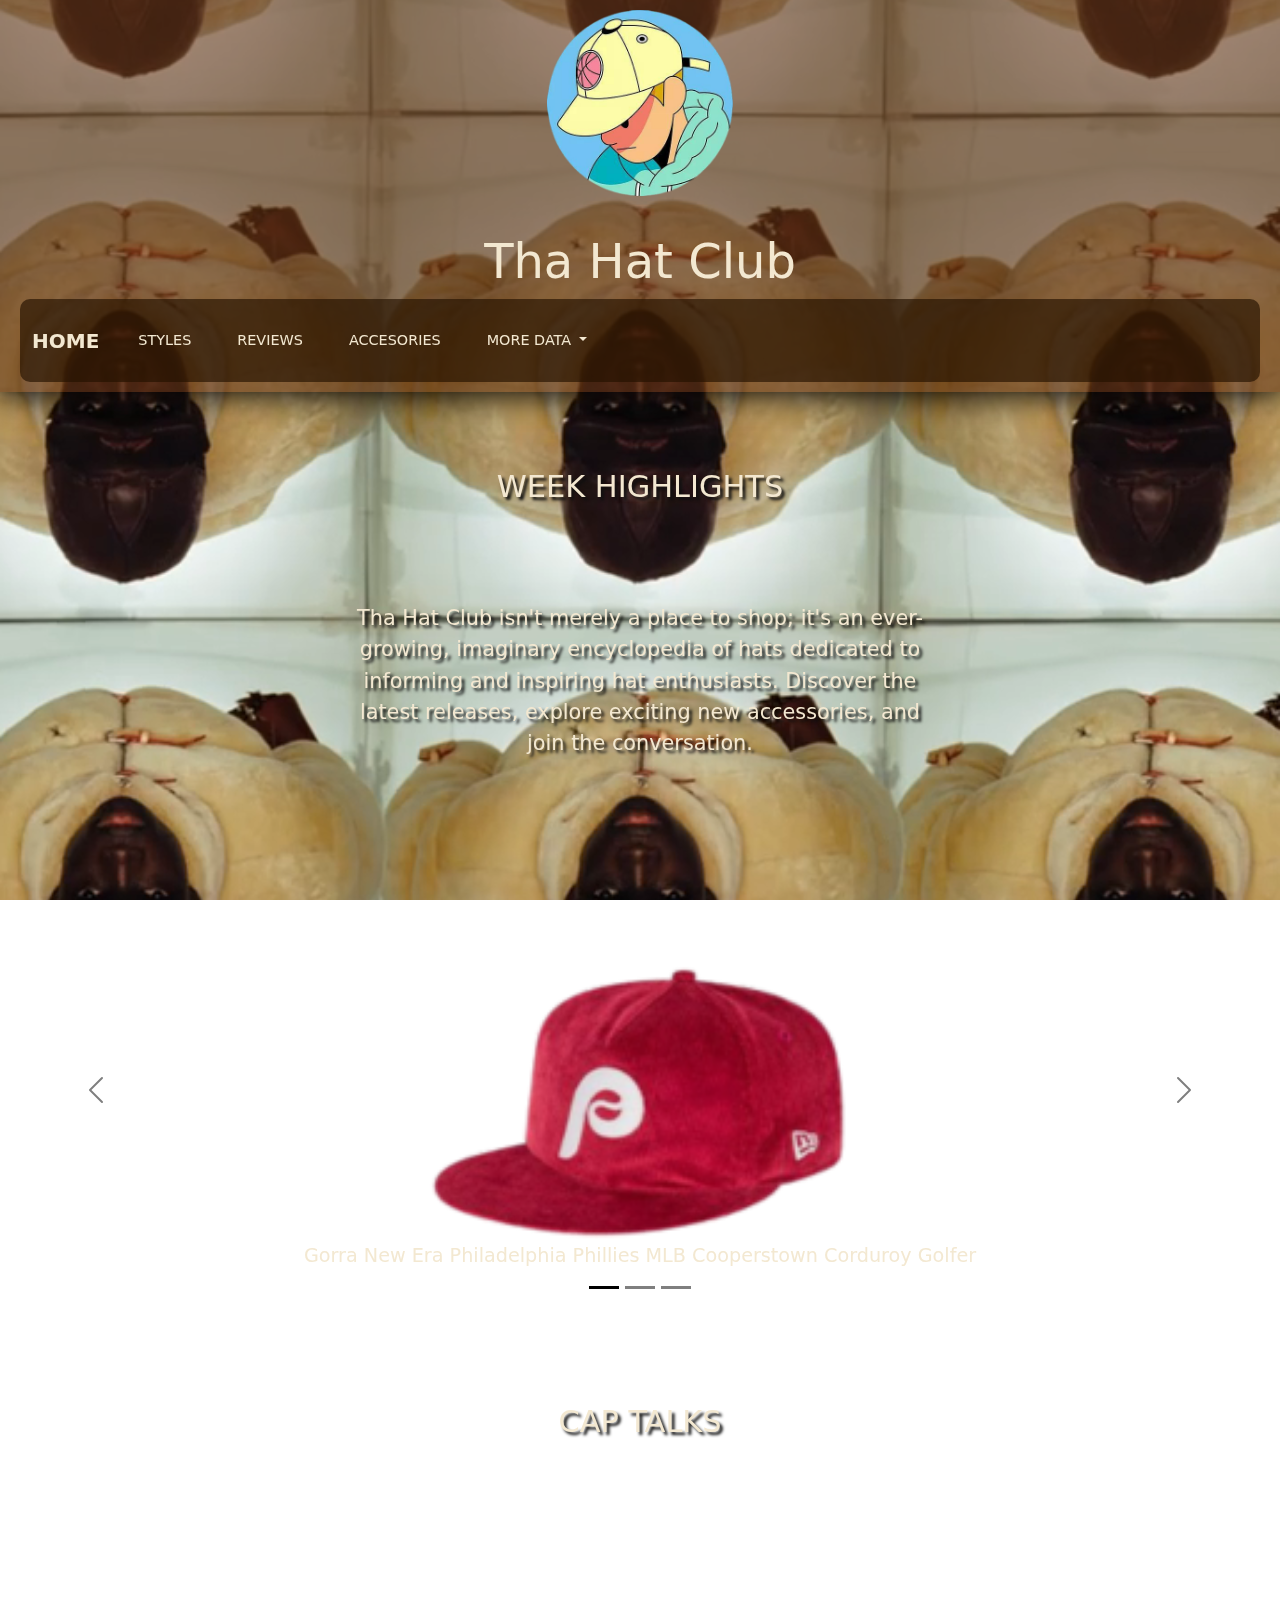
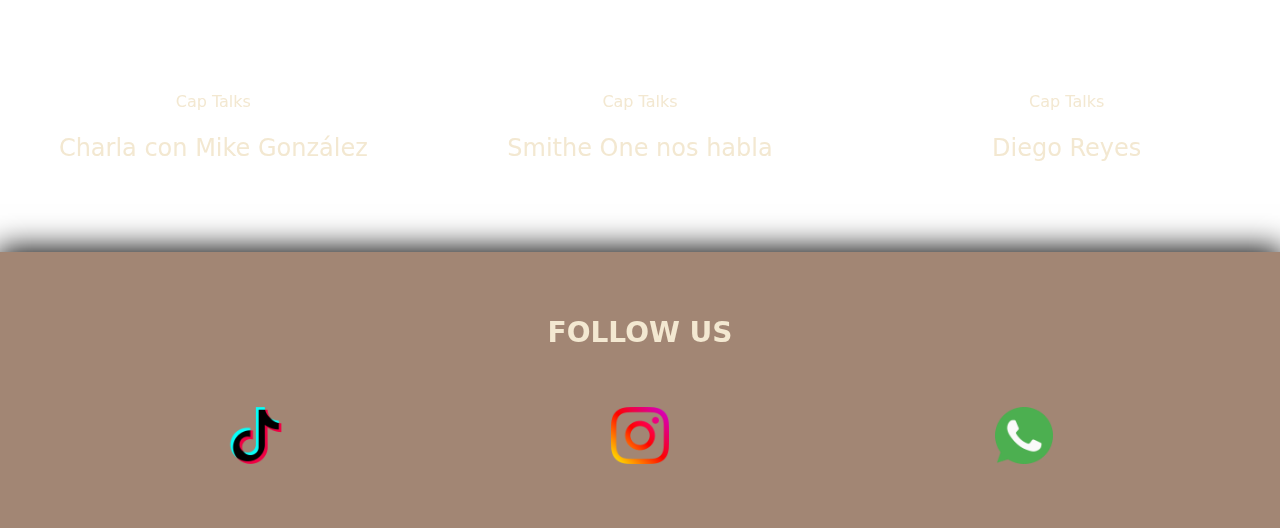
==== commit 34f92f27: "sass v.1.0" ====
--- a/index.html
+++ b/index.html
@@ -44,7 +44,7 @@
     </div>
     <header>
         <div>
-                <img class="logothc" src="imagenes/2f1ce765-4bfa-4ab7-97d6-ae96f4b5c35e (1).png" alt="tha hat club logo">
+          <img class="logothc" src="imagenes/2f1ce765-4bfa-4ab7-97d6-ae96f4b5c35e (1).png" alt="tha hat club logo">
         </div>
         <div>
           <h1 class="h1page">Tha Hat Club</h1>
@@ -102,21 +102,18 @@
               <div class="carousel-item active hatdiv" data-bs-interval="10000">
                 <div class="carousel-caption d-none d-md-block">
                   <h5 class="h5hat">Gorra New Era Philadelphia Phillies MLB Cooperstown Corduroy Golfer</h5>
-                  
                 </div>
                 <img class="hatindex" src="imagenes/1.png" class="d-block w-100" alt="Gorra New Era Philadelphia Phillies MLB Cooperstown Corduroy Golfer">
               </div>
               <div class="carousel-item hatdiv" data-bs-interval="2000">
                 <div class="carousel-caption d-none d-md-block">
                   <h5 class="h5hat">New Era NY Yankees MLB Women's Teddy 9FORTY</h5>
-                  
                 </div>
                 <img class="hatindex" src="imagenes/3.png" class="d-block w-100" alt="New Era NY Yankees MLB Women's Teddy 9FORTY">
               </div>
               <div class="carousel-item hatdiv">
                 <div class="carousel-caption d-none d-md-block">
-                  <h5 class="h5hat">New Era NY Yankees MLB Women's Teddy 9FORTY Pink</h5>
-                  
+                  <h5 class="h5hat">New Era NY Yankees MLB Women's Teddy 9FORTY Pink</h5>                  
                 </div>
                 <img class="hatindex" src="imagenes/2.png" class="d-block w-100" alt="New Era NY Yankees MLB Women's Teddy 9FORTY Pink">
               </div>
@@ -181,56 +178,6 @@
         </nav>
       </div>
      </footer> 
-
-
-<!--     <footer class="bg-dark text-light py-4">
-      <div class="container">
-        <div class="row">
-          <div class="col col-lg-4">
-            <h3>hola k hace</h3>
-            <p>Lorem ipsum dolor </p>
-            <p class="mb-0">celular123456</p>
-          </div>
-          <div class="col">
-            <h4>menu</h4>
-            <ul class="list-unstyled">
-              <li><a href="#" class="text-decoration-none text-light">link</a></li>
-              <li><a href="#" class="text-decoration-none text-light">link</a></li>
-              <li><a href="#" class="text-decoration-none text-light">link</a></li>
-              <li><a href="#" class="text-decoration-none text-light">link</a></li>
-            </ul>
-          </div>
-          <div class="col">
-            <h4>menu</h4>
-            <ul class="list-unstyled">
-              <li><a href="#" class="text-decoration-none text-light">link</a></li>
-              <li><a href="#" class="text-decoration-none text-light">link</a></li>
-              <li><a href="#" class="text-decoration-none text-light">link</a></li>
-              <li><a href="#" class="text-decoration-none text-light">link</a></li>
-            </ul>
-          </div>
-          <div class="col col-lg-3 text-lg-end">
-            <h4>redes
-            <div>
-              <a href=""class="text-decoration-none text-light"><i class="bi bi-whatsapp fs-2 me-3"></i></a>
-              <a href=""class="text-decoration-none text-light"><i class="bi bi-instagram fs-2 me-3"></i></a>
-              <a href=""class="text-decoration-none text-light"><i class="bi bi-tiktok fs-2"></i></a>
-            </div>
-            </h4>
-          </div>
-        </div>
-        <hr>
-        <div class="d-flex justify-content-between">
-          <p>derecho reser</p>
-          <div class="d-flex">
-            <a href="#" class="text-decoration-none text-light">terms of use</a>
-            <a href="#" class="text-decoration-none text-light">politycs</a>
-          </div>
-        </div>
-      </div>
-    </footer> -->
-
-
      <script src="https://cdn.jsdelivr.net/npm/bootstrap@5.3.3/dist/js/bootstrap.bundle.min.js" integrity="sha384-YvpcrYf0tY3lHB60NNkmXc5s9fDVZLESaAA55NDzOxhy9GkcIdslK1eN7N6jIeHz" crossorigin="anonymous"></script>
 </body>
 </html>
--- a/styles/style.css
+++ b/styles/style.css
@@ -101,6 +101,222 @@
   min-width: 50px;
 }
 
+/* ----------------------------------INDEX----------------------------------------- */
+.mainindex {
+  align-content: center;
+  text-align: center;
+}
+
+.hatindex {
+  width: 35%;
+  max-width: 450px;
+}
+
+.h5hat {
+  color: rgb(243, 232, 209);
+  font-size: 1.2em;
+}
+
+.divtalk {
+  display: grid;
+  grid-template-columns: repeat(1, 1fr);
+  justify-content: center;
+  text-align: center;
+}
+
+.divtalk1 {
+  margin-bottom: 20%;
+  margin-top: 5%;
+  color: rgb(243, 232, 209);
+}
+
+.h4ind {
+  color: rgb(243, 232, 209);
+  text-transform: uppercase;
+  text-align: center;
+  margin-top: 12%;
+  margin-bottom: 10%;
+  font-size: 1.9em;
+  justify-content: center;
+  text-shadow: 3px 3px 3px rgb(15, 15, 15);
+}
+
+.pindex2 {
+  white-space: pre-wrap;
+  text-align: center;
+  font-size: 1.5em;
+}
+
+/* -----------------------------------iconic styles---------------------------------- */
+.secic2 {
+  display: grid;
+  justify-content: center;
+  align-content: center;
+  grid-template-columns: repeat(1, 1fr);
+  gap: 40px;
+  margin: 5%;
+}
+
+.imgic {
+  width: 25%;
+  border-radius: 15px;
+  padding: 5px;
+  margin-top: 5%;
+}
+
+.hatic {
+  text-align: center;
+  background-color: rgba(37, 18, 0, 0.658);
+  border-radius: 20px;
+  box-shadow: 0px 0px 30px 3px rgb(0, 0, 0);
+  color: rgb(243, 232, 209);
+}
+.hatic p {
+  margin-top: 3%;
+  font-size: 1em;
+  padding: 3%;
+}
+
+.hatic:hover {
+  transform: scale(1.06);
+}
+
+/* ------------------------------------------REVIEWS---------------------------------------------------- */
+.secrev {
+  display: flex;
+  justify-content: center;
+  align-content: center;
+}
+
+.div3rev {
+  display: grid;
+  grid-template-columns: repeat(1, 1fr);
+  justify-items: center;
+  gap: 50px;
+  margin-bottom: 100px;
+  width: 100%;
+}
+
+.divrev {
+  text-align: center;
+  width: 100%;
+}
+
+.boxvid {
+  text-align: center;
+  border-radius: 40px;
+  box-shadow: 0px 0px 30px 3px rgb(0, 0, 0);
+  background-color: rgba(37, 18, 0, 0.658);
+  margin: 15%;
+  font-weight: bold;
+}
+
+.prev {
+  color: rgb(243, 232, 209);
+  padding: 15px;
+}
+
+.ifrev {
+  width: 80%;
+}
+
+/* ------------------------------------------ACCESORIES------------------------------------------------- */
+.divacc1 {
+  display: grid;
+  grid-template-columns: repeat(1, 1fr);
+  justify-content: center;
+  align-content: center;
+}
+
+.cardbody {
+  text-align: center;
+  background-image: linear-gradient(to top, rgba(131, 74, 22, 0.662745098), rgba(66, 12, 12, 0));
+}
+
+.colbox:hover {
+  transform: scale(1.05);
+}
+
+.colbox {
+  padding: 6%;
+}
+
+.accimg {
+  height: auto;
+  padding: 15%;
+}
+
+.pacc {
+  font-size: 0.9em;
+  text-transform: uppercase;
+  font-weight: bold;
+  color: #201109;
+}
+
+.ctxt {
+  padding: 20px;
+  color: #4e2816;
+}
+
+/* -----------------------------------------ART GALLERY------------------------------------------------- */
+.artcontainer {
+  display: grid;
+  grid-template-columns: repeat(1, 1fr);
+  justify-content: center;
+  justify-items: center;
+  gap: 35px;
+  margin: 15%;
+  color: rgb(243, 232, 209);
+  font-weight: bold;
+}
+
+.artimg {
+  width: 75%;
+  box-shadow: 0px 0px 30px 3px rgb(0, 0, 0);
+  border-radius: 10px;
+  align-items: center;
+  margin: auto;
+}
+
+.divart {
+  display: flex;
+  justify-content: center;
+  justify-items: center;
+  margin: auto;
+  flex-direction: column;
+  text-align: center;
+}
+
+.partgall {
+  margin-top: 4%;
+  text-transform: uppercase;
+}
+
+/* -----------------------------------------ABOUT US---------------------------------------------------- */
+.pab3 {
+  text-align: center;
+  padding: 100px;
+  font-size: 1.2em;
+  text-transform: uppercase;
+  margin-left: 5%;
+  margin-right: 5%;
+  color: rgb(243, 232, 209);
+  font-weight: bold;
+}
+
+.divab4 {
+  display: flex;
+  justify-content: center;
+  align-content: center;
+  text-align: center;
+  padding: 5%;
+}
+.divab4 iframe {
+  margin-bottom: 10%;
+  box-shadow: 0px 0px 30px 3px rgb(0, 0, 0);
+}
+
+/* -----------------------------MEDIA Q ---------------------------*/
 @media (min-width: 930px) {
   .div3rev {
     grid-template-columns: repeat(2, 1fr);
@@ -171,227 +387,5 @@
     width: 55%;
   }
 }
-/* ----------------------------------GENERALS----------------------------------------- */
-* {
-  margin: 0;
-  padding: 0;
-  box-sizing: border-box;
-  font-family: "Josefin Sans", serif;
-  color: rgb(243, 232, 209);
-}
-
-body {
-  background-color: white;
-  font-size: 32px;
-}
-
-/* ----------------------------------INDEX----------------------------------------- */
-.mainindex {
-  align-content: center;
-  text-align: center;
-}
-
-.hatindex {
-  width: 35%;
-  max-width: 450px;
-}
-
-.h5hat {
-  color: rgb(243, 232, 209);
-  font-size: 1.2em;
-}
-
-.divtalk {
-  display: grid;
-  grid-template-columns: repeat(1, 1fr);
-  justify-content: center;
-  text-align: center;
-}
-
-.divtalk1 {
-  margin-bottom: 20%;
-  margin-top: 5%;
-}
-
-.h4ind {
-  text-transform: uppercase;
-  text-align: center;
-  margin-top: 12%;
-  margin-bottom: 10%;
-  font-size: 1.9em;
-  justify-content: center;
-  text-shadow: 3px 3px 3px rgb(15, 15, 15);
-}
-
-.pindex2 {
-  white-space: pre-wrap;
-  text-align: center;
-  font-size: 1.5em;
-}
-
-/* -----------------------------------iconic styles---------------------------------- */
-.secic2 {
-  display: grid;
-  justify-content: center;
-  align-content: center;
-  grid-template-columns: repeat(1, 1fr);
-  gap: 40px;
-  margin: 5%;
-}
-
-.imgic {
-  width: 25%;
-  border-radius: 15px;
-  padding: 5px;
-  margin-top: 5%;
-}
-
-.hatic {
-  text-align: center;
-  background-color: rgba(37, 18, 0, 0.658);
-  border-radius: 20px;
-  box-shadow: 0px 0px 30px 3px rgb(0, 0, 0);
-  color: rgb(243, 232, 209);
-}
-.hatic p {
-  margin-top: 3%;
-  font-size: 1em;
-  padding: 3%;
-}
-
-.hatic:hover {
-  transform: scale(1.06);
-}
-
-/* ------------------------------------------REVIEWS---------------------------------------------------- */
-.secrev {
-  display: flex;
-  justify-content: center;
-  align-content: center;
-}
-
-.div3rev {
-  display: grid;
-  grid-template-columns: repeat(1, 1fr);
-  justify-items: center;
-  gap: 50px;
-  margin-bottom: 100px;
-  width: 100%;
-}
-
-.divrev {
-  text-align: center;
-  width: 100%;
-}
-
-.boxvid {
-  text-align: center;
-  border-radius: 40px;
-  box-shadow: 0px 0px 30px 3px rgb(0, 0, 0);
-  background-color: rgba(37, 18, 0, 0.658);
-  margin: 15%;
-  font-weight: bold;
-}
-
-.prev {
-  color: rgb(243, 232, 209);
-  padding: 15px;
-}
-
-.ifrev {
-  width: 80%;
-}
-
-/* ------------------------------------------ACCESORIES------------------------------------------------- */
-.divacc1 {
-  display: grid;
-  grid-template-columns: repeat(1, 1fr);
-  justify-content: center;
-  align-content: center;
-}
-
-.cardbody {
-  text-align: center;
-  background-image: linear-gradient(to top, rgba(131, 74, 22, 0.662745098), rgba(66, 12, 12, 0));
-}
-
-.colbox:hover {
-  transform: scale(1.05);
-}
-
-.colbox {
-  padding: 6%;
-}
-
-.accimg {
-  height: auto;
-  padding: 15%;
-}
-
-.pacc {
-  font-size: 0.9em;
-  text-transform: uppercase;
-  font-weight: bold;
-  color: #201109;
-}
-
-.ctxt {
-  padding: 20px;
-  color: #4e2816;
-}
-
-/* -----------------------------------------ART GALLERY------------------------------------------------- */
-.artcontainer {
-  display: grid;
-  grid-template-columns: repeat(1, 1fr);
-  justify-content: center;
-  justify-items: center;
-  gap: 35px;
-  margin: 15%;
-}
-
-.artimg {
-  width: 75%;
-  box-shadow: 0px 0px 30px 3px rgb(0, 0, 0);
-  border-radius: 10px;
-  align-items: center;
-  margin: auto;
-}
-
-.divart {
-  display: flex;
-  justify-content: center;
-  justify-items: center;
-  margin: auto;
-  flex-direction: column;
-  text-align: center;
-}
-
-.partgall {
-  margin-top: 4%;
-  text-transform: uppercase;
-}
-
-/* -----------------------------------------ABOUT US---------------------------------------------------- */
-.pab3 {
-  text-align: center;
-  padding: 100px;
-  font-size: 1.2em;
-  text-transform: uppercase;
-  margin-left: 5%;
-  margin-right: 5%;
-}
-
-.divab4 {
-  display: flex;
-  justify-content: center;
-  align-content: center;
-  text-align: center;
-  padding: 5%;
-}
-.divab4 iframe {
-  margin-bottom: 10%;
-  box-shadow: 0px 0px 30px 3px rgb(0, 0, 0);
-}
 
 /*# sourceMappingURL=style.css.map */
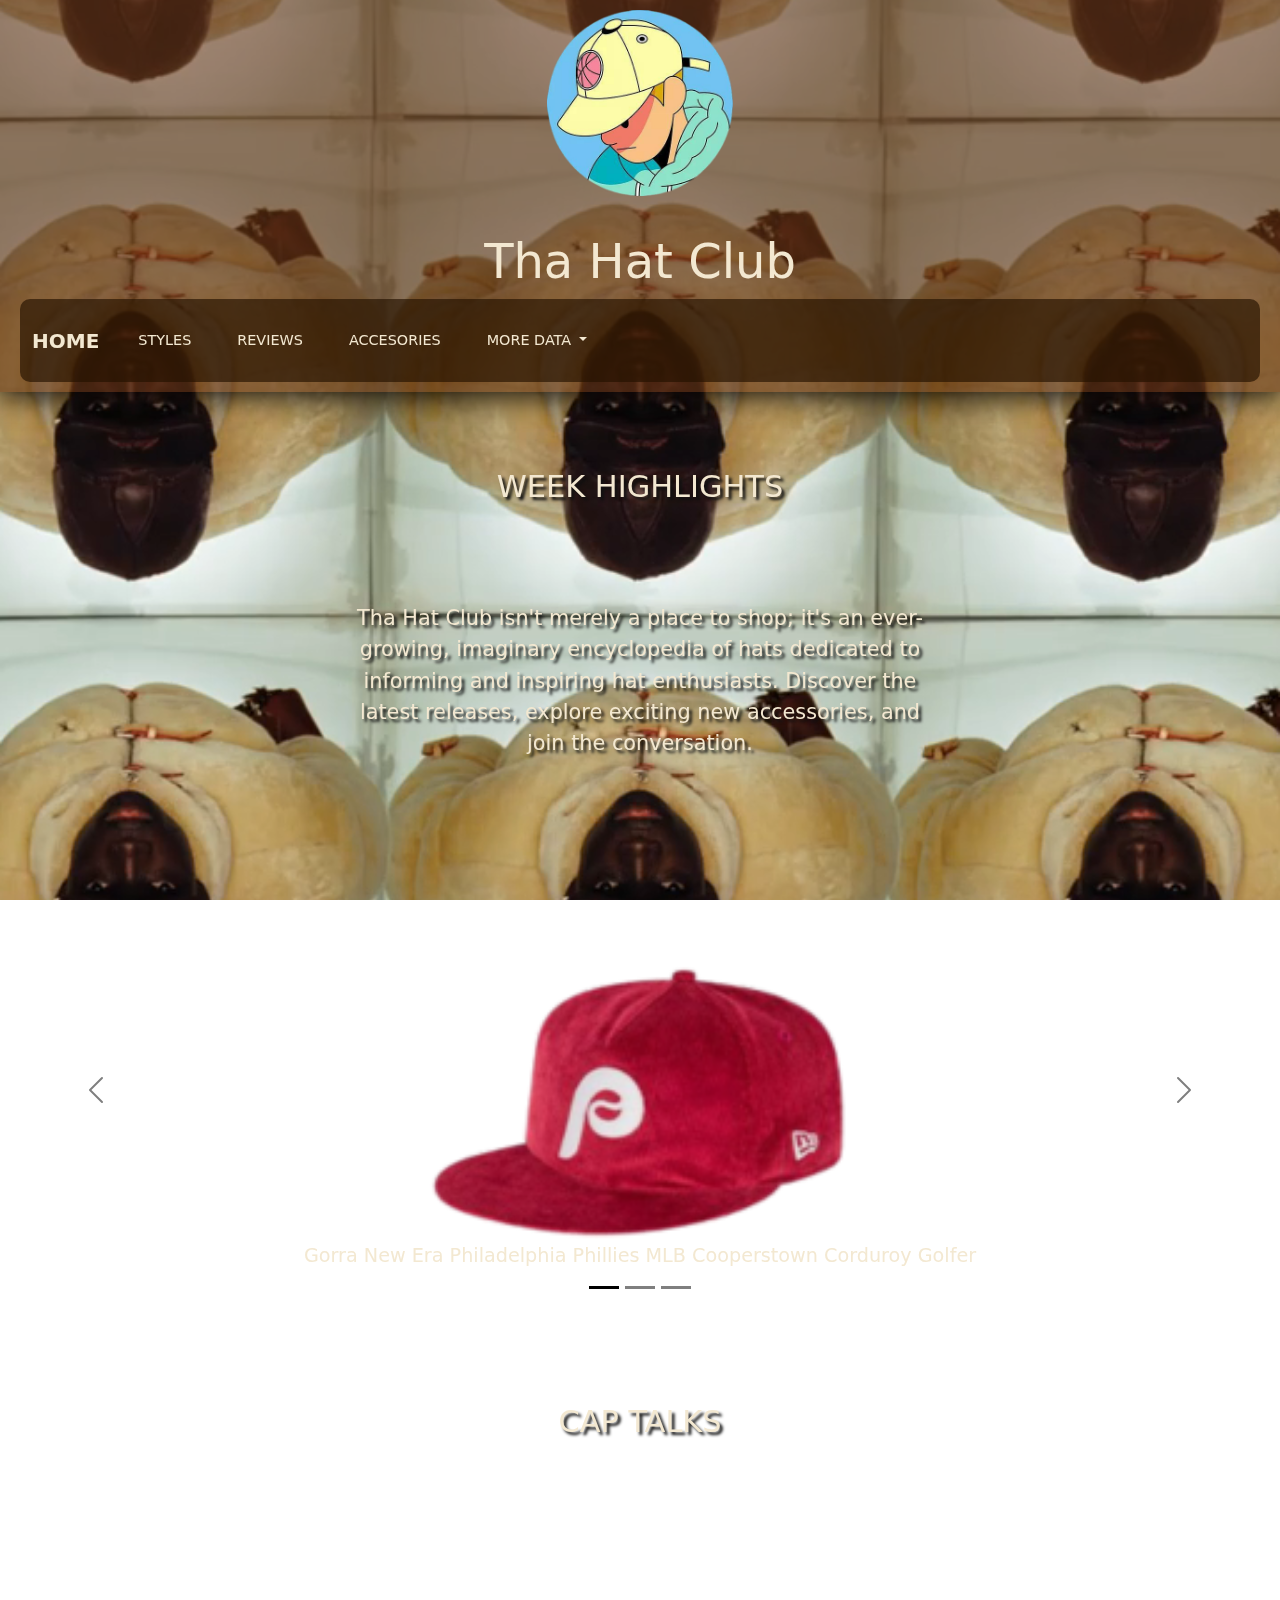
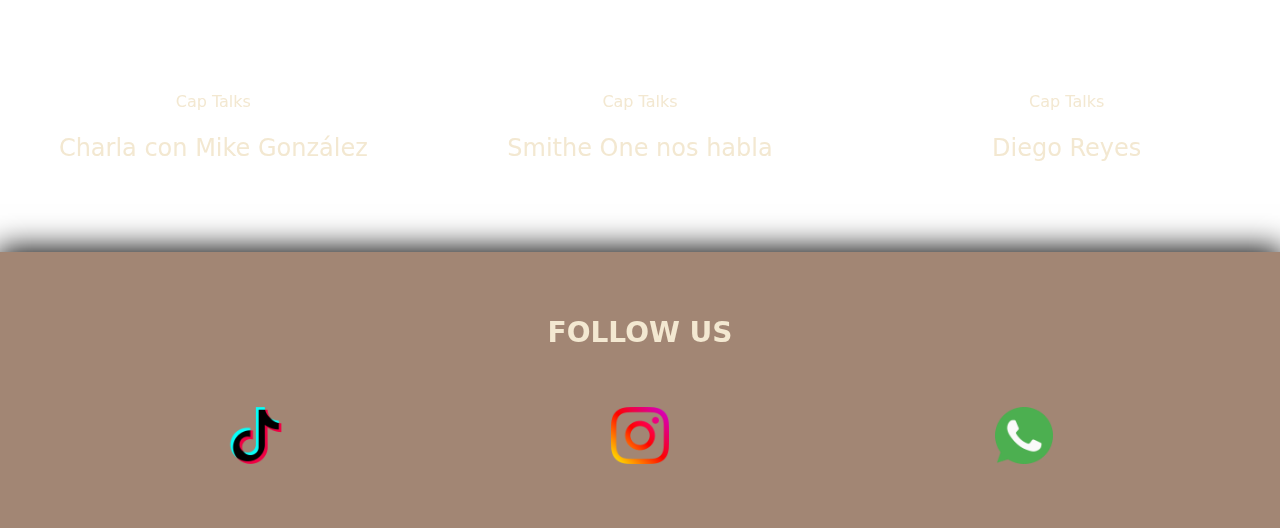
==== commit e954912e: "entrega final tha hat club" ====
--- a/index.html
+++ b/index.html
@@ -4,6 +4,8 @@
     <meta charset="UTF-8">
     <meta name="viewport" content="width=device-width, initial-scale=1.0">
     <title>Tha hat club</title>
+    <meta name="description" content="descubre nuevas gorras y cuales son las que hoy en dia estan mas a la moda">
+    <meta name="keywords" content="gorras, streetwear, siluetas, newera, stussy, mtichel&ness, worldwide, cap, gorra, hat, club, nike, goorinbros, adidas, accesorios, accesories, usa, style, moda, fashion, fashionstyle, 59fifty, 9forty, 39thirty, sneakers, collection, coleccion, zapatillas, collector">
     <link rel="stylesheet" href="styles/style.css">
     <link rel="icon" href="imagenes/2f1ce765-4bfa-4ab7-97d6-ae96f4b5c35e (1).png">
     <link rel="preconnect" href="https://fonts.googleapis.com">
@@ -44,7 +46,7 @@
     </div>
     <header>
         <div>
-          <img class="logothc" src="imagenes/2f1ce765-4bfa-4ab7-97d6-ae96f4b5c35e (1).png" alt="tha hat club logo">
+          <a href="#"><img class="logothc" src="imagenes/2f1ce765-4bfa-4ab7-97d6-ae96f4b5c35e (1).png" alt="tha hat club logo"></a>
         </div>
         <div>
           <h1 class="h1page">Tha Hat Club</h1>
@@ -71,10 +73,11 @@
                     <a class="nav-link dropdown-toggle" style="color: rgb(243, 232, 209);" href="#" role="button" data-bs-toggle="dropdown" aria-expanded="false">
                       more data
                     </a>
-                    <ul class="dropdown-menu" style="background-color: rgba(194, 171, 68, 0.582);">
+                    <ul class="dropdown-menu" style="background-color: rgba(90, 69, 0, 0.966);">
                       <li><a class="dropdown-item" style="color: rgb(243, 232, 209);" href="pagina/artgallery.html">Art Gallery</a></li>
                       <li><a class="dropdown-item" style="color: rgb(243, 232, 209);" href="pagina/aboutus.html">About Us</a></li>
-                      <li><hr class="dropdown-divider"></li>
+                      <li>
+                      </li>
                     </ul>
                   </li>
                 </ul>
@@ -136,7 +139,7 @@
             <div class="divtalk">
                 <div>
                   <div>
-                    <iframe width="280" height="157,5" src="https://www.youtube.com/embed/mpDoCLTEzA8?si=pAaqIE6m1YWDpDOq" title="YouTube video player" frameborder="0" allow="accelerometer; autoplay; clipboard-write; encrypted-media; gyroscope; picture-in-picture; web-share" referrerpolicy="strict-origin-when-cross-origin" allowfullscreen></iframe>
+                    <iframe class="ifindex" width="280" height="157,5" src="https://www.youtube.com/embed/mpDoCLTEzA8?si=pAaqIE6m1YWDpDOq" title="YouTube video player" frameborder="0" allow="accelerometer; autoplay; clipboard-write; encrypted-media; gyroscope; picture-in-picture; web-share" referrerpolicy="strict-origin-when-cross-origin" allowfullscreen></iframe>
                   </div>
                   <div class="divtalk1">
                       <p class="">Cap Talks</p> 
@@ -145,7 +148,7 @@
                 </div>
                 <div> 
                   <div>
-                    <iframe width="280" height="157,5" src="https://www.youtube.com/embed/HOJ1vy253EM?si=yUCuulqnDEcT2G0P" title="YouTube video player" frameborder="0" allow="accelerometer; autoplay; clipboard-write; encrypted-media; gyroscope; picture-in-picture; web-share" referrerpolicy="strict-origin-when-cross-origin" allowfullscreen></iframe>
+                    <iframe class="ifindex" width="280" height="157,5" src="https://www.youtube.com/embed/HOJ1vy253EM?si=yUCuulqnDEcT2G0P" title="YouTube video player" frameborder="0" allow="accelerometer; autoplay; clipboard-write; encrypted-media; gyroscope; picture-in-picture; web-share" referrerpolicy="strict-origin-when-cross-origin" allowfullscreen></iframe>
                   </div>
                   <div class="divtalk1">
                       <p class="">Cap Talks</p>
@@ -154,7 +157,7 @@
                 </div>
                 <div>
                   <div>
-                    <iframe width="280" height="157,5" src="https://www.youtube.com/embed/PI5INvy_9S4?si=iv9OB2BaOyCV3T21" title="YouTube video player" frameborder="0" allow="accelerometer; autoplay; clipboard-write; encrypted-media; gyroscope; picture-in-picture; web-share" referrerpolicy="strict-origin-when-cross-origin" allowfullscreen></iframe>
+                    <iframe class="ifindex" width="280" height="157,5" src="https://www.youtube.com/embed/PI5INvy_9S4?si=iv9OB2BaOyCV3T21" title="YouTube video player" frameborder="0" allow="accelerometer; autoplay; clipboard-write; encrypted-media; gyroscope; picture-in-picture; web-share" referrerpolicy="strict-origin-when-cross-origin" allowfullscreen></iframe>
                   </div>
                   <div class="divtalk1">
                       <p class="">Cap Talks</p>
--- a/styles/style.css
+++ b/styles/style.css
@@ -100,6 +100,24 @@
   max-width: 75px;
   min-width: 50px;
 }
+.foota:hover {
+  transform: scale(1.3);
+}
+
+/* ------------------------ALL PAGES ANIMATION------------ */
+@keyframes entradaMain {
+  0% {
+    opacity: 0;
+    transform: translateY(20px);
+  }
+  100% {
+    opacity: 1;
+    transform: translateY(0);
+  }
+}
+.mainindex {
+  animation: entradaMain 0.6s ease-out;
+}
 
 /* ----------------------------------INDEX----------------------------------------- */
 .mainindex {
@@ -145,6 +163,10 @@
   white-space: pre-wrap;
   text-align: center;
   font-size: 1.5em;
+}
+
+.ifindex:hover {
+  transform: scale(1.1);
 }
 
 /* -----------------------------------iconic styles---------------------------------- */
@@ -219,6 +241,9 @@
 .ifrev {
   width: 80%;
 }
+.ifrev:hover {
+  transform: scale(1.06);
+}
 
 /* ------------------------------------------ACCESORIES------------------------------------------------- */
 .divacc1 {
@@ -290,6 +315,10 @@
 .partgall {
   margin-top: 4%;
   text-transform: uppercase;
+}
+
+.artimg:hover {
+  transform: scale(1.02);
 }
 
 /* -----------------------------------------ABOUT US---------------------------------------------------- */
@@ -387,5 +416,6 @@
     width: 55%;
   }
 }
+/* ------------------------ALL PAGES ANIMATION------------ */
 
 /*# sourceMappingURL=style.css.map */
